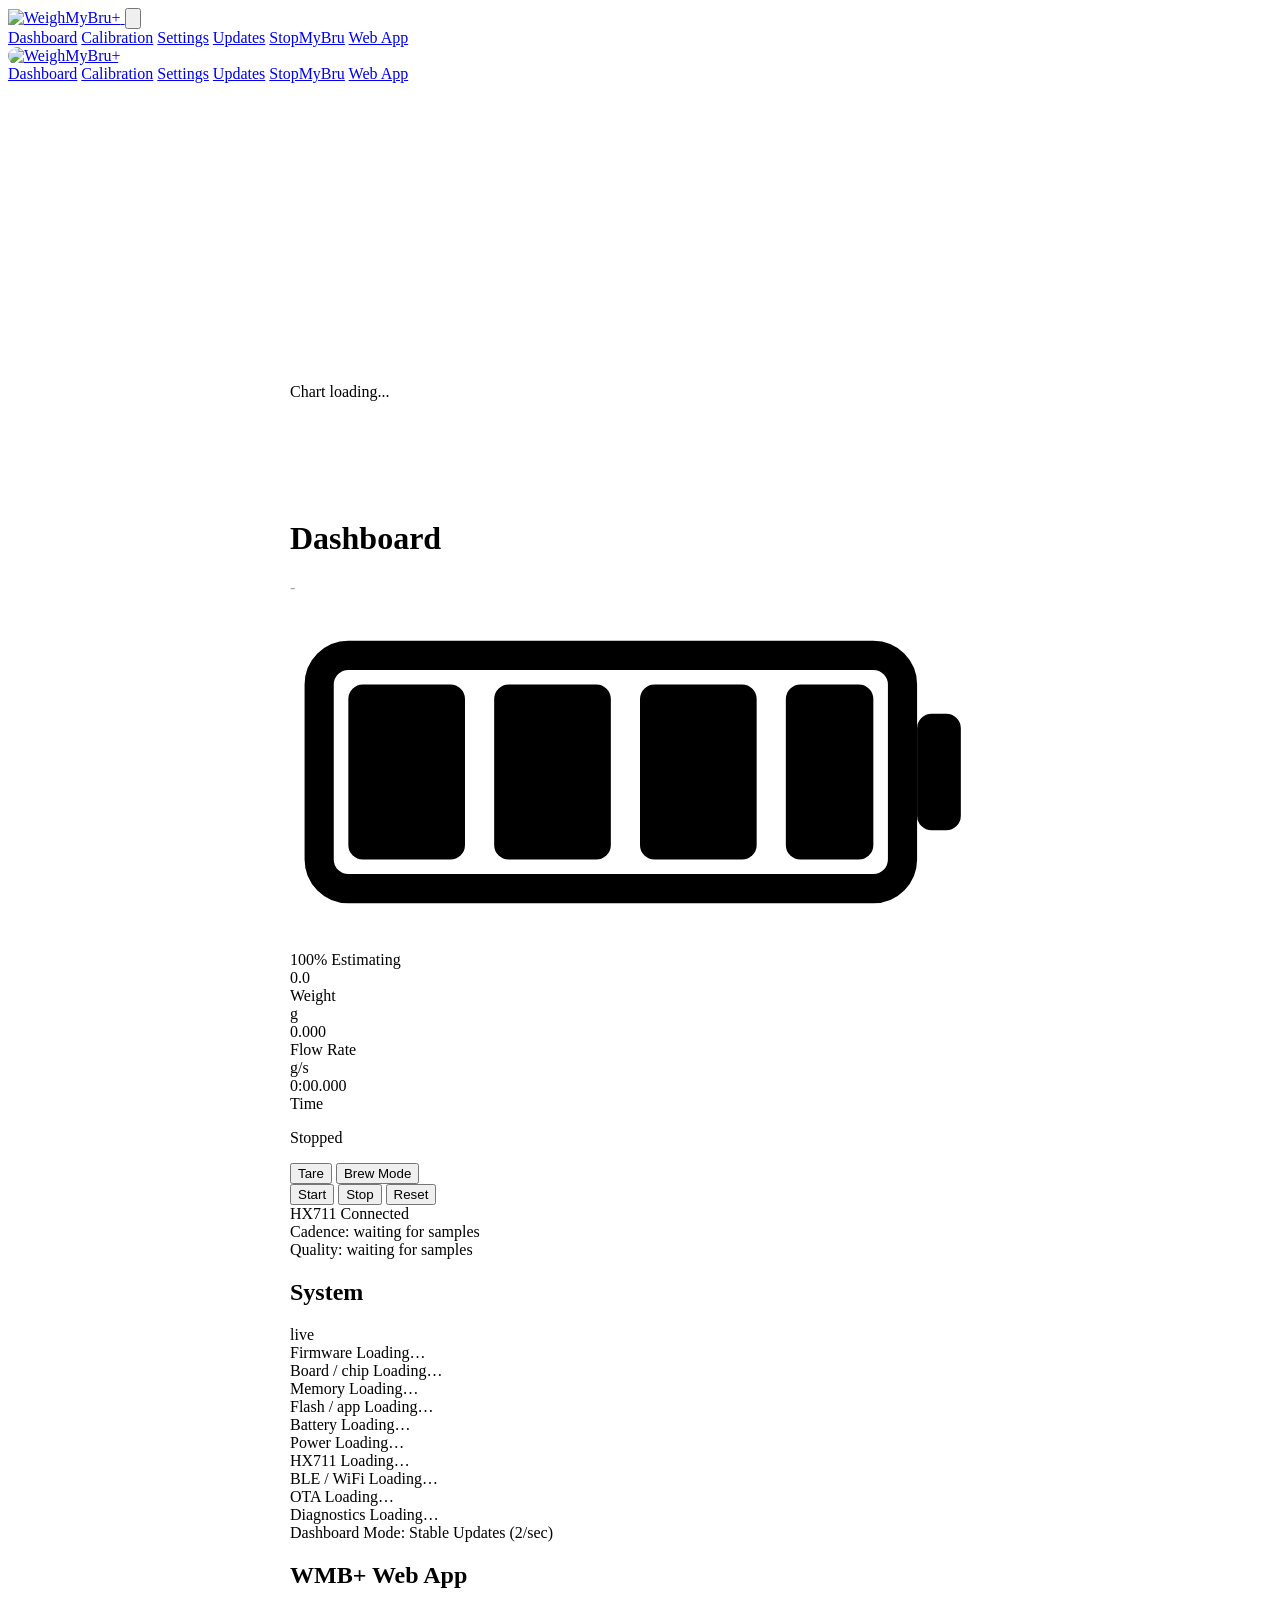
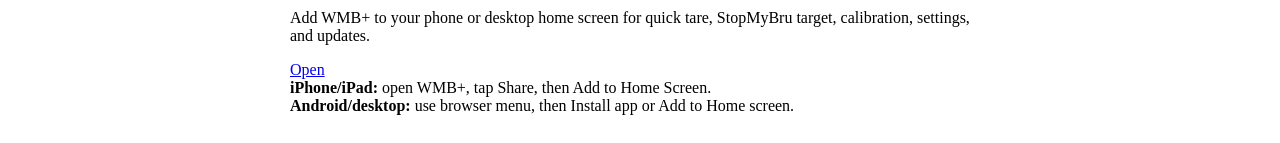
==== data/index.html @ 79705b5a "Add WMB+ web app install shell" ====
<!DOCTYPE html>
<html lang="en" class="dark">
<head>
  <meta charset="UTF-8">
  <meta name="viewport" content="width=device-width, initial-scale=1" />
  <title>WMB+</title>
  <meta name="theme-color" content="#47a864">
  <meta name="apple-mobile-web-app-capable" content="yes">
  <meta name="apple-mobile-web-app-status-bar-style" content="black-translucent">
  <meta name="apple-mobile-web-app-title" content="WMB+">
  <link rel="manifest" href="/manifest.webmanifest">
  <link rel="apple-touch-icon" href="/icons/wmb-plus-192.png">
  <link rel="icon" type="image/png" href="/favicon.png">
  <link rel="stylesheet" href="/output.css">
  <script src="/js/alpine.min.js" defer></script>
  <script src="/chart.min.js"></script>
  <link rel="stylesheet" href="/css/all.min.css">
  
  <!-- RESPONSIVE LAYOUT CSS -->
  <style>
    /* Desktop: Your exact pixel control (768px and up) */
    @media (min-width: 768px) {
      .graph-container-responsive {
        width: 700px !important;
        height: 300px !important;
        margin: 20px auto 0 auto !important;
      }
      .dashboard-container-responsive {
        width: 700px !important;
        margin: 0 auto !important;
      }
      .graph-canvas-responsive {
        width: 660px !important;
        height: 260px !important;
      }
    }
    
    /* Tablet: Compact but readable (481px - 767px) */
    @media (max-width: 767px) and (min-width: 481px) {
      .graph-container-responsive {
        width: 350px !important;
        height: 220px !important;
        margin: 80px auto 0 auto !important; /* Extra top margin for mobile nav */
      }
      .dashboard-container-responsive {
        width: 90% !important;
        margin: 0 auto !important;
      }
      .graph-canvas-responsive {
        width: 310px !important;
        height: 180px !important;
      }
    }
    
    /* Mobile: Optimized for small screens (480px and below) */
    @media (max-width: 480px) {
      .graph-container-responsive {
        width: 95% !important;
        height: 250px !important; /* Taller for portrait */
        margin: 80px auto 0 auto !important; /* Extra top margin for mobile nav */
        padding: 15px !important;
      }
      .dashboard-container-responsive {
        width: 95% !important;
        margin: 0 auto !important;
        padding: 15px !important;
      }
      /* Mobile Portrait - Canvas uses percentage of container */
      .graph-canvas-responsive {
        width: calc(100% - 20px) !important;
        max-width: 280px !important;
        height: 210px !important; /* Taller canvas for portrait */
      }
    }
    
    /* Mobile Landscape: Wider canvas for landscape */
    @media (max-width: 480px) and (orientation: landscape),
           (max-height: 480px) and (orientation: landscape) {
      .graph-container-responsive {
        width: 90% !important;
        height: 200px !important; /* Even taller for better landscape viewing */
        margin: 70px auto 0 auto !important; /* Top margin for mobile nav in landscape */
      }
      .graph-canvas-responsive {
        width: calc(100% - 20px) !important;
        max-width: 420px !important;
        height: 160px !important; /* Taller canvas for landscape */
      }
      .dashboard-container-responsive {
        padding: 10px !important; /* Reduced padding to save space */
      }
    }
  </style>
</head>
<body class="bg-black-background text-white font-sans min-h-screen">

  <!-- Mobile Navigation (Hidden by default, shown on mobile) -->
  <div @click.away="open = false" class="md:hidden fixed top-0 left-0 right-0 z-50 bg-black-discord" x-data="{ open: false }">
    <div class="flex justify-between items-center px-4 py-3">
      <a href="/" aria-label="WMB+ Dashboard">
        <img src="/wmb-plus-logo.jpg" alt="WeighMyBru+" style="height: 44px; width: auto; max-width: 170px; object-fit: contain;">
      </a>
      <button class="focus:outline-none" @click="open = !open">
        <svg fill="currentColor" viewBox="0 0 20 20" class="w-6 h-6">
          <path x-show="!open" fill-rule="evenodd" d="M3 5a1 1 0 011-1h12a1 1 0 110 2H4a1 1 0 01-1-1zM3 10a1 1 0 011-1h12a1 1 0 110 2H4a1 1 0 01-1-1zM9 15a1 1 0 011-1h6a1 1 0 110 2h-6a1 1 0 01-1-1z" clip-rule="evenodd"></path>
          <path x-show="open" fill-rule="evenodd" d="M4.293 4.293a1 1 0 011.414 0L10 8.586l4.293-4.293a1 1 0 111.414 1.414L11.414 10l4.293 4.293a1 1 0 01-1.414 1.414L10 11.414l-4.293 4.293a1 1 0 01-1.414-1.414L8.586 10 4.293 5.707a1 1 0 010-1.414z" clip-rule="evenodd"></path>
        </svg>
      </button>
    </div>
    <nav :class="{'block': open, 'hidden': !open}" class="px-4 pb-4 bg-black-discord">
      <a class="block px-4 py-2 mt-2 text-sm font-semibold text-stone-50 bg-black-select rounded-lg" href="/"><i class="fa fa-tachometer mr-2" style="color: rgb(71, 168, 100);"></i>Dashboard</a>
      <a class="block px-4 py-2 mt-2 text-sm font-semibold text-gray-400 bg-transparent rounded-lg hover:text-stone-50 hover:bg-black-hover" href="/calibration.html"><i class="fa fa-balance-scale mr-2" style="color: rgb(71, 168, 100);"></i>Calibration</a>
      <a class="block px-4 py-2 mt-2 text-sm font-semibold text-gray-400 bg-transparent rounded-lg hover:text-stone-50 hover:bg-black-hover" href="/settings.html"><i class="fa fa-cogs mr-2" style="color: rgb(71, 168, 100);"></i>Settings</a>
      <a class="block px-4 py-2 mt-2 text-sm font-semibold text-gray-400 bg-transparent rounded-lg hover:text-stone-50 hover:bg-black-hover" href="/updates.html"><i class="fa fa-upload mr-2" style="color: rgb(71, 168, 100);"></i>Updates</a>
      <a class="block px-4 py-2 mt-2 text-sm font-semibold text-gray-400 bg-transparent rounded-lg hover:text-stone-50 hover:bg-black-hover" href="/smb.html"><i class="fa fa-coffee mr-2" style="color: rgb(71, 168, 100);"></i>StopMyBru</a>
      <a class="block px-4 py-2 mt-2 text-sm font-semibold text-gray-400 bg-transparent rounded-lg hover:text-stone-50 hover:bg-black-hover" href="/app.html"><i class="fa fa-mobile-alt mr-2" style="color: rgb(71, 168, 100);"></i>Web App</a>
    </nav>
  </div>

  <!-- Desktop Navigation (Fixed sidebar) -->
  <div class="hidden md:flex md:flex-col md:w-64 md:fixed md:left-0 md:top-0 md:h-full bg-black-discord">
    <div class="px-8 py-4">
      <a href="/" aria-label="WMB+ Dashboard">
        <img src="/wmb-plus-logo.jpg" alt="WeighMyBru+" style="width: 170px; height: auto; border-radius: 12px;">
      </a>
    </div>
    <nav class="flex-grow px-4 pb-4">
      <a class="block px-4 py-2 mt-2 text-sm font-semibold text-stone-50 bg-black-select rounded-lg" href="/"><i class="fa fa-tachometer mr-2" style="color: rgb(71, 168, 100);"></i>Dashboard</a>
      <a class="block px-4 py-2 mt-2 text-sm font-semibold text-gray-400 bg-transparent rounded-lg hover:text-stone-50 hover:bg-black-hover" href="/calibration.html"><i class="fa fa-balance-scale mr-2" style="color: rgb(71, 168, 100);"></i>Calibration</a>
      <a class="block px-4 py-2 mt-2 text-sm font-semibold text-gray-400 bg-transparent rounded-lg hover:text-stone-50 hover:bg-black-hover" href="/settings.html"><i class="fa fa-cogs mr-2" style="color: rgb(71, 168, 100);"></i>Settings</a>
      <a class="block px-4 py-2 mt-2 text-sm font-semibold text-gray-400 bg-transparent rounded-lg hover:text-stone-50 hover:bg-black-hover" href="/updates.html"><i class="fa fa-upload mr-2" style="color: rgb(71, 168, 100);"></i>Updates</a>
      <a class="block px-4 py-2 mt-2 text-sm font-semibold text-gray-400 bg-transparent rounded-lg hover:text-stone-50 hover:bg-black-hover" href="/smb.html"><i class="fa fa-coffee mr-2" style="color: rgb(71, 168, 100);"></i>StopMyBru</a>
      <a class="block px-4 py-2 mt-2 text-sm font-semibold text-gray-400 bg-transparent rounded-lg hover:text-stone-50 hover:bg-black-hover" href="/app.html"><i class="fa fa-mobile-alt mr-2" style="color: rgb(71, 168, 100);"></i>Web App</a>
    </nav>
  </div>

  <!-- Content Layout - Graph Above Main Container -->
  <div class="flex flex-col space-y-4 pt-4">
    <!-- GRAPH CONTAINER - RESPONSIVE DESIGN -->
    <!-- Desktop: 400px×250px | Tablet: 350px×220px | Mobile: 95%×200px -->
    <div style="width: 400px; height: 250px; padding: 20px; margin: 20px auto 0 280px;" class="graph-container-responsive bg-black-select rounded-xl">
      <div style="width: 100%; height: 100%;" class="bg-gray-900 rounded-lg">
        <!-- GRAPH CANVAS - RESPONSIVE SIZING -->
        <!-- Desktop: 360×210px | Tablet: 310×180px | Mobile: 280×170px -->
        <canvas id="weightFlowChart" width="360" height="210" class="graph-canvas-responsive" style="display: block !important; margin: auto; border: none !important; outline: none !important;"></canvas>
        <div id="chartError" class="hidden text-center text-gray-400 text-sm pt-32">
          Chart loading...
        </div>
      </div>
    </div>
<br>
<br>
    <!-- DASHBOARD CONTAINER - RESPONSIVE DESIGN -->
    <!-- Desktop: 700px | Tablet: 90% | Mobile: 95% -->
    <div style="width: 700px; padding: 20px; margin: 0 auto 0 280px;" class="dashboard-container-responsive bg-black-select rounded-xl space-y-4">
    <!-- Header with Title and Icons -->
    <div class="flex justify-between items-center">
      <h1 class="text-xl font-semibold">Dashboard</h1>
      <div class="flex items-center" style="gap: 12px;">
        <!-- WiFi signal strength indicator -->
        <div id="wifiStatus" class="flex items-center" title="WiFi Signal Strength">
          <i id="wifiIcon" class="fa fa-wifi" style="font-size: 14px; color: #9ca3af;"></i>
          <span id="wifiSignalText" class="text-xs ml-1" style="color: #9ca3af;">-</span>
        </div>
        <!-- Bluetooth signal strength indicator -->
        <div id="bluetoothSignalStatus" class="flex items-center" title="Bluetooth Connection Status">
          <i id="bluetoothIcon" class="fa fa-bluetooth" style="font-size: 14px; color: #9ca3af;"></i>
        </div>
        <!-- Phone-style battery indicator -->
        <div id="batteryStatus" class="flex items-center space-x-1" title="Battery">
          <!-- Battery icon with Font Awesome as backup -->
          <i class="fa fa-battery-three-quarters" id="batteryIconFA" style="font-size: 14px; color: #22c55e; display: none;"></i>
          <!-- Custom SVG battery icon (primary) -->
          <svg class="w-6 h-3" viewBox="0 0 24 12" fill="none">
            <!-- Battery body -->
            <rect x="1" y="2" width="20" height="8" rx="1" stroke="currentColor" stroke-width="1" fill="none"/>
            <!-- Battery tip -->
            <rect x="21.5" y="4" width="1.5" height="4" rx="0.5" fill="currentColor"/>
            <!-- Battery segments (filled based on battery level) -->
            <rect id="batterySegment1" x="2" y="3" width="4" height="6" rx="0.5" fill="currentColor"/>
            <rect id="batterySegment2" x="7" y="3" width="4" height="6" rx="0.5" fill="currentColor"/>
            <rect id="batterySegment3" x="12" y="3" width="4" height="6" rx="0.5" fill="currentColor"/>
            <rect id="batterySegment4" x="17" y="3" width="3" height="6" rx="0.5" fill="currentColor"/>
          </svg>
          <span id="batteryPercentage" class="text-sm font-medium">100%</span>
          <span id="batteryRuntime" class="text-xs text-gray-400">Estimating</span>
        </div>
      </div>
    </div>

    <!-- Compact Metrics Grid -->
    <div class="grid grid-cols-3 text-center text-base font-medium">
      <div>
        <div id="weight" class="text-2xl font-bold">0.0</div>
        <div class="text-xs text-gray-300">Weight<br/><span class="text-xs">g</span></div>
      </div>
      <div>
        <div id="flowrate" class="text-2xl font-bold">0.000</div>
        <div class="text-xs text-gray-300">Flow Rate<br/><span class="text-xs">g/s</span></div>
      </div>
      <div>
        <div id="timer" class="text-2xl font-bold">0:00.000</div>
        <div class="text-xs text-gray-300">Time</div>
      </div>
    </div>

    <!-- Timer Status -->
    <div class="text-center">
      <p class="text-sm text-gray-400" id="timerStatus">Stopped</p>
      <p class="text-sm text-blue-400" id="avgFlowRate" style="display: none;"></p>
    </div>

    <!-- Action Buttons -->
    <div class="grid grid-cols-2 gap-2 mt-2">
      <button onclick="tareScale()" class="bg-gray-700 hover:bg-gray-600 py-2 rounded-lg text-sm font-semibold">
        Tare
      </button>
      <button id="brewModeBtn" onclick="toggleBrewMode()" class="bg-blue-600 hover:bg-blue-700 py-2 rounded-lg text-sm font-semibold">
        <i class="fa fa-coffee mr-1"></i>Brew Mode
      </button>
    </div>
    
    <!-- Timer Control Buttons -->
    <div class="grid grid-cols-3 gap-2 mt-2">
      <button onclick="startTimer()" class="bg-green-600 hover:bg-green-700 text-white font-bold py-2 rounded-lg text-sm">
        <i class="fa fa-play mr-1"></i>Start
      </button>
      <button onclick="stopTimer()" class="bg-red-600 hover:bg-red-700 text-white font-bold py-2 rounded-lg text-sm">
        <i class="fa fa-stop mr-1"></i>Stop
      </button>
      <button onclick="resetTimer()" class="bg-yellow-600 hover:bg-yellow-700 text-white font-bold py-2 rounded-lg text-sm">
        <i class="fa fa-undo mr-1"></i>Reset
      </button>
    </div>
    
    <!-- Scale Status Container -->
    <div class="bg-black-select rounded-xl p-3 space-y-2 mt-2">
      <div class="flex justify-center space-x-2">
        <span id="scaleStatus" class="px-3 py-1 bg-green-600 text-white rounded-full text-xs font-medium">HX711 Connected</span>
      </div>
      <div class="text-center text-xs text-gray-400" id="scaleCadenceStatus">
        Cadence: waiting for samples
      </div>
      <div class="text-center text-xs text-gray-400" id="scaleQualityStatus">
        Quality: waiting for samples
      </div>
    </div>

    <!-- System / Builder Details -->
    <div class="bg-black-background rounded-xl p-3 mt-2">
      <div class="flex items-center justify-between mb-2">
        <h2 class="text-sm font-semibold text-gray-200">
          <i class="fa fa-microchip mr-1" style="color: rgb(71, 168, 100);"></i>System
        </h2>
        <span id="systemBadge" class="text-xs text-gray-400">live</span>
      </div>
      <div class="grid grid-cols-1 sm:grid-cols-2 gap-x-4 gap-y-1 text-xs">
        <div class="flex justify-between border-b border-gray-800 py-1">
          <span class="text-gray-400">Firmware</span>
          <span id="systemFirmware" class="text-gray-200 text-right ml-2">Loading…</span>
        </div>
        <div class="flex justify-between border-b border-gray-800 py-1">
          <span class="text-gray-400">Board / chip</span>
          <span id="systemBoardChip" class="text-gray-200 text-right ml-2">Loading…</span>
        </div>
        <div class="flex justify-between border-b border-gray-800 py-1">
          <span class="text-gray-400">Memory</span>
          <span id="systemMemory" class="text-gray-200 text-right ml-2">Loading…</span>
        </div>
        <div class="flex justify-between border-b border-gray-800 py-1">
          <span class="text-gray-400">Flash / app</span>
          <span id="systemStorage" class="text-gray-200 text-right ml-2">Loading…</span>
        </div>
        <div class="flex justify-between border-b border-gray-800 py-1">
          <span class="text-gray-400">Battery</span>
          <span id="systemBattery" class="text-gray-200 text-right ml-2">Loading…</span>
        </div>
        <div class="flex justify-between border-b border-gray-800 py-1">
          <span class="text-gray-400">Power</span>
          <span id="systemPower" class="text-gray-200 text-right ml-2">Loading…</span>
        </div>
        <div class="flex justify-between border-b border-gray-800 py-1">
          <span class="text-gray-400">HX711</span>
          <span id="systemHx711" class="text-gray-200 text-right ml-2">Loading…</span>
        </div>
        <div class="flex justify-between border-b border-gray-800 py-1">
          <span class="text-gray-400">BLE / WiFi</span>
          <span id="systemBleWifi" class="text-gray-200 text-right ml-2">Loading…</span>
        </div>
        <div class="flex justify-between border-b border-gray-800 py-1">
          <span class="text-gray-400">OTA</span>
          <span id="systemOta" class="text-gray-200 text-right ml-2">Loading…</span>
        </div>
        <div class="flex justify-between border-b border-gray-800 py-1">
          <span class="text-gray-400">Diagnostics</span>
          <span id="systemDiagnostics" class="text-gray-200 text-right ml-2">Loading…</span>
        </div>
      </div>
    </div>
    
    <!-- Status -->
    <div class="text-center">
      <div id="updateStatus" class="text-xs text-gray-400"></div>
    </div>

    <!-- Installable Web App -->
    <div class="bg-black-background rounded-xl p-4 mt-2">
      <div class="flex items-start justify-between gap-3">
        <div>
          <h2 class="text-sm font-semibold text-gray-200">
            <i class="fa fa-mobile-alt mr-1" style="color: rgb(71, 168, 100);"></i>WMB+ Web App
          </h2>
          <p class="text-xs text-gray-400 mt-1">
            Add WMB+ to your phone or desktop home screen for quick tare, StopMyBru target, calibration, settings, and updates.
          </p>
        </div>
        <a href="/app.html" class="bg-button-green hover:bg-green-700 text-white px-3 py-2 rounded text-xs font-semibold whitespace-nowrap">
          Open
        </a>
      </div>
      <div class="mt-3 grid grid-cols-1 sm:grid-cols-2 gap-2 text-xs text-gray-300">
        <div class="bg-black-select rounded p-2">
          <strong class="text-white">iPhone/iPad:</strong> open WMB+, tap Share, then Add to Home Screen.
        </div>
        <div class="bg-black-select rounded p-2">
          <strong class="text-white">Android/desktop:</strong> use browser menu, then Install app or Add to Home screen.
        </div>
      </div>
    </div>
  </div>
  </div>

<script>
  let decimalPlaces = 1;
  let deviceInfo = {};
  let otaInfo = {};

  function formatBytes(bytes) {
    const value = Number(bytes);
    if (!Number.isFinite(value) || value < 0) return 'unknown';
    if (value >= 1048576) return `${(value / 1048576).toFixed(1)} MB`;
    if (value >= 1024) return `${Math.round(value / 1024)} KB`;
    return `${value} B`;
  }

  function formatPercent(value) {
    const number = Number(value);
    return Number.isFinite(number) ? `${number}%` : 'unknown';
  }

  function formatVoltage(value) {
    const number = Number(value);
    return Number.isFinite(number) ? `${number.toFixed(3)} V` : 'unknown';
  }

  function boolish(value) {
    return value === true || value === 'true' || value === 1 || value === '1';
  }

  function setText(id, text) {
    const element = document.getElementById(id);
    if (element) element.textContent = text;
  }

  function updateSystemPanel(data) {
    const firmware = data.device_version || deviceInfo.version || 'unknown';
    const build = data.device_full_version || deviceInfo.full_version || firmware;
    setText('systemFirmware', build);

    const board = data.device_board || deviceInfo.board || 'unknown board';
    const chip = deviceInfo.chip_model || 'ESP32-S3';
    const cpu = deviceInfo.cpu_frequency || deviceInfo.cpu_frequency_mhz;
    const chipBits = [`${board}`, `${chip}`];
    if (cpu) chipBits.push(`${cpu} MHz`);
    setText('systemBoardChip', chipBits.join(' · '));

    const freeHeap = deviceInfo.free_heap;
    const heapSize = deviceInfo.heap_size;
    const freePsram = deviceInfo.free_psram;
    const psramSize = deviceInfo.psram_size;
    const memoryParts = [];
    if (heapSize !== undefined) {
      memoryParts.push(`heap ${formatBytes(freeHeap)} free / ${formatBytes(heapSize)}`);
    } else if (freeHeap !== undefined) {
      memoryParts.push(`heap ${formatBytes(freeHeap)} free`);
    }
    if (psramSize !== undefined && Number(psramSize) > 0) {
      memoryParts.push(`PSRAM ${formatBytes(freePsram)} free / ${formatBytes(psramSize)}`);
    } else if (freePsram !== undefined && Number(freePsram) > 0) {
      memoryParts.push(`PSRAM ${formatBytes(freePsram)} free`);
    } else {
      memoryParts.push('PSRAM none');
    }
    setText('systemMemory', memoryParts.join(' · '));

    const storageParts = [];
    if (deviceInfo.flash_size !== undefined) storageParts.push(`flash ${formatBytes(deviceInfo.flash_size)}`);
    if (deviceInfo.firmware_size !== undefined) storageParts.push(`app ${formatBytes(deviceInfo.firmware_size)}`);
    if (otaInfo.filesystemSize !== undefined) storageParts.push(`fs ${formatBytes(otaInfo.filesystemSize)}`);
    setText('systemStorage', storageParts.length ? storageParts.join(' · ') : 'unknown');

    const batteryParts = [
      data.battery_backend || 'battery',
      formatVoltage(data.battery_voltage),
      formatPercent(data.battery_percentage)
    ];
    if (data.battery_capacity_mah !== undefined) batteryParts.push(`${data.battery_capacity_mah} mAh`);
    if (data.battery_learning_confidence) batteryParts.push(`learning ${data.battery_learning_confidence}`);
    setText('systemBattery', batteryParts.join(' · '));

    const chargingState = data.battery_charging_state || 'unknown';
    const powerParts = [];
    if (boolish(data.usb_only_power)) {
      powerParts.push('USB only');
    } else if (boolish(data.usb_power_present)) {
      powerParts.push('USB present');
    } else {
      powerParts.push('battery');
    }
    if (boolish(data.battery_charging)) powerParts.push('charging');
    if (chargingState && chargingState !== 'unknown') powerParts.push(chargingState);
    if (data.battery_runtime_display) powerParts.push(`runtime ${data.battery_runtime_display}`);
    setText('systemPower', powerParts.join(' · '));

    const hxRate = Number(data.scale_detected_rate_hz);
    const hxParts = [
      data.scale_detected_rate_mode || 'UNKNOWN',
      Number.isFinite(hxRate) ? `${hxRate.toFixed(1)} Hz` : 'waiting'
    ];
    if (data.scale_sample_sequence !== undefined) hxParts.push(`seq ${data.scale_sample_sequence}`);
    setText('systemHx711', hxParts.join(' · '));

    const bleWifiParts = [
      boolish(data.bluetooth_connected) ? 'BLE connected' : 'BLE advertising',
      data.wifi_signal_strength !== undefined ? `WiFi ${data.wifi_signal_strength} dBm` : 'WiFi off/AP'
    ];
    setText('systemBleWifi', bleWifiParts.join(' · '));

    const otaParts = [];
    if (otaInfo.runningPartition) otaParts.push(`running ${otaInfo.runningPartition}`);
    if (otaInfo.nextPartition) otaParts.push(`next ${otaInfo.nextPartition}`);
    if (otaInfo.firmwareOtaSupported !== undefined) otaParts.push(boolish(otaInfo.firmwareOtaSupported) ? 'firmware OTA ready' : 'firmware OTA unavailable');
    if (otaInfo.filesystemOtaSupported !== undefined) otaParts.push(boolish(otaInfo.filesystemOtaSupported) ? 'fs OTA ready' : 'fs OTA unavailable');
    setText('systemOta', otaParts.length ? otaParts.join(' · ') : 'unknown');

    const diagParts = [];
    if (data.diagnostic_event_count !== undefined && data.diagnostic_event_capacity !== undefined) {
      diagParts.push(`${data.diagnostic_event_count}/${data.diagnostic_event_capacity} events`);
    }
    if (data.diagnostic_event_log_psram !== undefined) {
      diagParts.push(boolish(data.diagnostic_event_log_psram) ? 'PSRAM log' : 'RAM log');
    }
    if (data.board_rgb_status_led_available !== undefined) {
      diagParts.push(boolish(data.board_rgb_status_led_available) ? 'RGB available' : 'RGB none');
    }
    if (data.board_antenna_switch_available !== undefined) {
      diagParts.push(boolish(data.board_antenna_switch_available) ? 'antenna switch' : 'fixed antenna');
    }
    setText('systemDiagnostics', diagParts.length ? diagParts.join(' · ') : 'no diagnostic data yet');
  }

  async function refreshStaticSystemInfo() {
    try {
      const response = await fetch('/api/device/info');
      if (response.ok) {
        deviceInfo = await response.json();
      }
    } catch (error) {
      console.error('Device info fetch error:', error);
    }

    try {
      const response = await fetch('/api/ota/status');
      if (response.ok) {
        otaInfo = await response.json();
      }
    } catch (error) {
      console.error('OTA info fetch error:', error);
    }
  }
  
  // Chart.js configuration and data
  let weightFlowChart;
  let chartData = {
    weight: [],
    flowrate: [],
    time: []
  };
  let maxDataPoints = 1200; // Keep last 1200 data points (2 minutes at 10Hz)
  
  // Graph recording control - follows timer state
  let isGraphRecording = false;
  
  // Initialize Chart.js when page loads
  function initializeChart() {
    console.log('Initializing chart...');
    
    // Check if Chart.js is loaded
    if (typeof Chart === 'undefined') {
      console.error('Chart.js not loaded!');
      return;
    }
    
    const canvas = document.getElementById('weightFlowChart');
    if (!canvas) {
      console.error('Chart canvas not found!');
      return;
    }
    
    console.log('Canvas found, creating chart...');
    const ctx = canvas.getContext('2d');
    
    try {
      weightFlowChart = new Chart(ctx, {
      type: 'line',
      data: {
        labels: [], // Time labels
        datasets: [{
          label: 'Weight (g)',
          data: [],
          borderColor: '#22c55e', // Green for weight
          backgroundColor: 'rgba(34, 197, 94, 0.1)',
          borderWidth: 2,
          fill: false,
          yAxisID: 'y',
          pointRadius: 0, // No points for smoother look
          tension: 0.1 // Slight curve for smooth line
        }, {
          label: 'Flow Rate (g/s)',
          data: [],
          borderColor: '#3b82f6', // Blue for flow rate
          backgroundColor: 'rgba(59, 130, 246, 0.1)',
          borderWidth: 2,
          fill: false,
          yAxisID: 'y1',
          pointRadius: 0, // No points for smoother look
          tension: 0.1 // Slight curve for smooth line
        }]
      },
      options: {
        responsive: false,
        maintainAspectRatio: false,
        layout: {
          padding: 5
        },
        interaction: {
          intersect: false,
          mode: 'index'
        },
        plugins: {
          legend: {
            display: true,
            position: 'top',
            labels: {
              color: '#d1d5db', // Light gray text
              font: {
                size: 14,
                weight: 'bold'
              },
              usePointStyle: true,
              pointStyle: 'line',
              padding: 20
            }
          },
          tooltip: {
            backgroundColor: 'rgba(0, 0, 0, 0.8)',
            titleColor: '#ffffff',
            bodyColor: '#ffffff',
            borderColor: '#374151',
            borderWidth: 1
          }
        },
        scales: {
          x: {
            display: true,
            title: {
              display: false
            },
            grid: {
              color: '#374151'
            },
            ticks: {
              color: '#9ca3af',
              font: {
                size: 12
              },
              maxTicksLimit: 10
            }
          },
          y: {
            type: 'linear',
            display: true,
            position: 'left',
            title: {
              display: true,
              text: 'Weight (g)',
              color: '#22c55e',
              font: {
                size: 14,
                weight: 'bold'
              }
            },
            grid: {
              color: '#374151'
            },
            ticks: {
              color: '#22c55e',
              font: {
                size: 12,
                weight: 'bold'
              }
            }
          },
          y1: {
            type: 'linear',
            display: true,
            position: 'right',
            title: {
              display: true,
              text: 'Flow Rate (g/s)',
              color: '#3b82f6',  
              font: {
                size: 14,
                weight: 'bold'
              }
            },
            grid: {
              drawOnChartArea: false
            },
            ticks: {
              color: '#3b82f6',
              font: {
                size: 12,
                weight: 'bold'
              }
            }
          }
        },
        animation: {
          duration: 0 // Disable animations for real-time updates
        }
      }
    });
    
    // Responsive canvas sizing function - simplified to work with CSS
    function updateCanvasSize() {
      const canvas = document.getElementById('weightFlowChart');
      if (!canvas) return;
      
      const screenWidth = window.innerWidth;
      
      // Force chart to resize and let CSS handle the container sizing
      if (weightFlowChart) {
        weightFlowChart.resize();
        console.log('Chart resized for screen width:', screenWidth);
      }
    }
    
    // Force chart to use container size and setup responsive behavior
    if (weightFlowChart) {
      setTimeout(() => {
        updateCanvasSize();
        
        // Listen for multiple resize and orientation events
        window.addEventListener('resize', () => {
          console.log('Window resize detected');
          setTimeout(updateCanvasSize, 100); // Small delay for orientation changes
        });
        
        // Listen specifically for orientation changes
        window.addEventListener('orientationchange', () => {
          console.log('Orientation change detected');
          setTimeout(updateCanvasSize, 200); // Longer delay for orientation
        });
        
        // Screen orientation API if available
        if (screen.orientation) {
          screen.orientation.addEventListener('change', () => {
            console.log('Screen orientation API change detected');
            setTimeout(updateCanvasSize, 200);
          });
        }
        
      }, 100);
    }
    
    console.log('Chart created successfully!');
    } catch (error) {
      console.error('Error creating chart:', error);
    }
  }
  
  // Try to initialize chart when DOM is ready
  document.addEventListener('DOMContentLoaded', initializeChart);
  
  // Fallback: try again after a short delay if first attempt fails
  setTimeout(function() {
    if (!weightFlowChart) {
      console.log('Chart not initialized, trying again...');
      initializeChart();
    }
  }, 1000);
  
  // Show error if chart still not working after 3 seconds
  setTimeout(function() {
    if (!weightFlowChart) {
      console.error('Chart failed to initialize after multiple attempts');
      const errorDiv = document.getElementById('chartError');
      if (errorDiv) {
        errorDiv.textContent = 'Chart loading failed. Check console for errors.';
        errorDiv.classList.remove('hidden');
        document.getElementById('weightFlowChart').style.display = 'none';
      }
    }
  }, 3000);
  
  // Function to clear chart data
  function clearChartData() {
    try {
      // Clear all data arrays
      chartData.weight = [];
      chartData.flowrate = [];
      chartData.time = [];
      
      // Update chart to show empty state
      if (weightFlowChart) {
        weightFlowChart.data.labels = [];
        weightFlowChart.data.datasets[0].data = [];
        weightFlowChart.data.datasets[1].data = [];
        weightFlowChart.update('none');
        console.log('Chart data cleared');
      }
    } catch (error) {
      console.error('Error clearing chart data:', error);
    }
  }
  
  // Function to add data to chart
  function addChartData(weight, flowrate, timestamp) {
    // Only add data to chart if graph is recording (timer is running)
    if (!isGraphRecording) {
      return; // Exit early if not recording
    }
    
    try {
      const timeLabel = new Date(timestamp).toLocaleTimeString('en-US', { 
        hour12: false, 
        minute: '2-digit', 
        second: '2-digit' 
      });
      
      // Add new data
      chartData.weight.push(weight);
      chartData.flowrate.push(flowrate);
      chartData.time.push(timeLabel);
      
      // Remove old data if we have too many points
      if (chartData.weight.length > maxDataPoints) {
        chartData.weight.shift();
        chartData.flowrate.shift();
        chartData.time.shift();
      }
      
      // Update chart
      if (weightFlowChart) {
        weightFlowChart.data.labels = [...chartData.time];
        weightFlowChart.data.datasets[0].data = [...chartData.weight];
        weightFlowChart.data.datasets[1].data = [...chartData.flowrate];
        weightFlowChart.update('none'); // No animation for smooth real-time updates
      } else {
        console.log('Chart not initialized yet, data:', weight, flowrate);
      }
    } catch (error) {
      console.error('Error updating chart data:', error);
    }
  }

  function tareScale() {
    fetch('/api/tare', { method: 'POST' })
      .then(response => response.text())
      .then(data => {
        alert(data);
        // Hide average flow rate display since we've reset for fresh brew
        document.getElementById('avgFlowRate').style.display = 'none';
      })
      .catch(err => alert("Tare failed!"));
  }

  function startTimer() {
    fetch('/api/timer/start', { method: 'POST' })
      .then(response => response.text())
      .then(data => {
        console.log("Timer started:", data);
        // Start graph recording when timer starts
        isGraphRecording = true;
        console.log("Graph recording started");
      })
      .catch(err => console.error("Timer start failed:", err));
  }

  function stopTimer() {
    fetch('/api/timer/stop', { method: 'POST' })
      .then(response => response.text())
      .then(data => {
        console.log("Timer stopped:", data);
        // Stop graph recording when timer stops
        isGraphRecording = false;
        console.log("Graph recording stopped");
      })
      .catch(err => console.error("Timer stop failed:", err));
  }

  function resetTimer() {
    fetch('/api/timer/reset', { method: 'POST' })
      .then(response => response.text())
      .then(data => {
        console.log("Timer reset:", data);
        // Reset graph when timer resets
        isGraphRecording = false;
        clearChartData();
        console.log("Graph cleared and recording stopped");
      })
      .catch(err => console.error("Timer reset failed:", err));
  }

  let dashboardFetchInFlight = false;
  let dashboardLastSuccessMs = 0;

  function updateWeight() {
    if (dashboardFetchInFlight) {
      return;
    }
    dashboardFetchInFlight = true;
    // Use combined endpoint for better performance
    fetch('/api/dashboard')
      .then(response => response.json())
      .then(data => {
        dashboardLastSuccessMs = Date.now();
        let weight = parseFloat(data.weight);
        let flowrate = parseFloat(data.flowrate);
        
        if (isNaN(weight)) weight = 0;
        if (isNaN(flowrate)) flowrate = 0;
        
        document.getElementById('weight').innerText = weight.toFixed(decimalPlaces);
        document.getElementById('flowrate').innerText = flowrate.toFixed(1);
        
        // Add data to real-time chart
        addChartData(weight, flowrate, Date.now());
        
        // Update scale connection status
        const scaleStatus = document.getElementById('scaleStatus');
        if (data.scale_connected) {
          scaleStatus.innerText = 'HX711 Connected';
          scaleStatus.className = 'px-3 py-1 bg-green-600 text-white rounded-full text-xs font-medium';
        } else {
          scaleStatus.innerText = 'HX711 Disconnected';
          scaleStatus.className = 'px-3 py-1 bg-red-600 text-white rounded-full text-xs font-medium';
        }

        const scaleCadenceStatus = document.getElementById('scaleCadenceStatus');
        if (scaleCadenceStatus && data.scale_detected_rate_hz !== undefined) {
          const rateHz = Number(data.scale_detected_rate_hz) || 0;
          const mode = data.scale_detected_rate_mode || 'UNKNOWN';
          const avgMs = data.scale_avg_interval_us ? Number(data.scale_avg_interval_us) / 1000 : 0;
          const maxMs = data.scale_max_interval_us ? Number(data.scale_max_interval_us) / 1000 : 0;
          const longGaps = data.scale_long_gap_count || 0;
          scaleCadenceStatus.innerText =
            `Cadence: ${mode} · ${rateHz.toFixed(1)} Hz · avg ${avgMs.toFixed(1)} ms · max ${maxMs.toFixed(1)} ms · gaps ${longGaps}`;
        }

        const scaleQualityStatus = document.getElementById('scaleQualityStatus');
        if (scaleQualityStatus && data.scale_quality_score !== undefined) {
          const quality = Number(data.scale_quality_score) || 0;
          const lifetime = Number(data.scale_lifetime_quality_score) || 0;
          const bumps = data.scale_bump_count || 0;
          const recentBump = data.scale_recent_bump ? ' · recent bump' : '';
          scaleQualityStatus.innerText =
            `Quality: ${quality}/100 · lifetime ${lifetime}/100 · bumps ${bumps}${recentBump}`;
          scaleQualityStatus.className =
            quality >= 90 ? 'text-center text-xs text-green-400' :
            quality >= 75 ? 'text-center text-xs text-yellow-400' :
            'text-center text-xs text-red-400';
        }
        
        // Update battery status indicator
        if (data.battery_percentage !== undefined) {
          const batteryPercentage = document.getElementById('batteryPercentage');
          const batteryStatus = document.getElementById('batteryStatus');
          const segment1 = document.getElementById('batterySegment1');
          const segment2 = document.getElementById('batterySegment2');
          const segment3 = document.getElementById('batterySegment3');
          const segment4 = document.getElementById('batterySegment4');
          const batteryRuntime = document.getElementById('batteryRuntime');
          
          const usbOnlyPower = data.usb_only_power === true || data.usb_only_power === 'true';
          batteryPercentage.innerText = usbOnlyPower ? 'USB' : data.battery_percentage + '%';
          if (batteryRuntime) {
            const chargingState = data.battery_charging_state || 'unknown';
            let batteryDetail = data.battery_runtime_display || 'Estimating';
            let estimateLabel = `runtime ${batteryDetail}`;

            if (usbOnlyPower) {
              batteryDetail = 'USB only';
              estimateLabel = 'external power, no battery reading';
            } else if (chargingState === 'full') {
              batteryDetail = 'Full';
              estimateLabel = 'full';
            } else if (chargingState === 'charging_likely') {
              const to80 = Number(data.battery_minutes_to_80);
              const to100 = Number(data.battery_minutes_to_100);
              if (Number.isFinite(to80) && to80 > 0) {
                batteryDetail = `80% in ${data.battery_minutes_to_80_display || `${to80}m`}`;
              } else if (Number.isFinite(to100) && to100 > 0) {
                batteryDetail = `100% in ${data.battery_minutes_to_100_display || `${to100}m`}`;
              } else {
                batteryDetail = 'Charging';
              }
              estimateLabel = `charge ${batteryDetail}`;
            }

            batteryRuntime.innerText = batteryDetail;
            const confidence = data.battery_charge_confidence || data.battery_runtime_confidence || 'learning';
            const learningConfidence = data.battery_learning_confidence || 'none';
            batteryStatus.title = usbOnlyPower
              ? `Power: USB only · ${estimateLabel}`
              : `Battery: ${data.battery_percentage}% · ${chargingState} · ${estimateLabel} · Confidence: ${confidence} · Learning: ${learningConfidence}`;
          }
          
          // Calculate segments based on percentage (0-4 segments)
          let activeSegments = 0;
          if (usbOnlyPower) {
            activeSegments = 4;
          } else {
            if (data.battery_percentage >= 25) activeSegments = 1;
            if (data.battery_percentage >= 50) activeSegments = 2;
            if (data.battery_percentage >= 75) activeSegments = 3;
            if (data.battery_percentage >= 90) activeSegments = 4;
          }
          
          // Update segments visibility with smooth fade
          segment1.style.opacity = activeSegments >= 1 ? '1' : '0.3';
          segment2.style.opacity = activeSegments >= 2 ? '1' : '0.3';
          segment3.style.opacity = activeSegments >= 3 ? '1' : '0.3';
          segment4.style.opacity = activeSegments >= 4 ? '1' : '0.3';
          
          // Color code based on battery level
          let batteryColor = '#22c55e'; // green
          if (usbOnlyPower) {
            batteryColor = '#60a5fa'; // blue for external USB-only power
          } else if (data.battery_critical) {
            batteryColor = '#ef4444'; // red
          } else if (data.battery_low) {
            batteryColor = '#f59e0b'; // orange/yellow
          }
          
          // Apply color to battery elements
          batteryStatus.style.color = batteryColor;
          segment1.style.fill = activeSegments >= 1 ? batteryColor : 'rgba(107, 114, 128, 0.5)';
          segment2.style.fill = activeSegments >= 2 ? batteryColor : 'rgba(107, 114, 128, 0.5)';
          segment3.style.fill = activeSegments >= 3 ? batteryColor : 'rgba(107, 114, 128, 0.5)';
          segment4.style.fill = activeSegments >= 4 ? batteryColor : 'rgba(107, 114, 128, 0.5)';
        }
        
        // Update signal strength indicators
        updateSignalStrength(data);

        // Update builder/system details from the live dashboard payload
        updateSystemPanel(data);

        // Use the existing dashboard payload for brew auto-detection. Do not
        // poll /api/weight-fast separately; duplicate dashboard polling showed
        // up as measurable cadence stalls during 80 SPS ScaleBench recordings.
        smartUpdate(weight);
        
        // Update timer display
        if (data.timer_display) {
          document.getElementById('timer').innerText = data.timer_display;
          document.getElementById('timerStatus').innerText = data.timer_running ? 'Running' : 'Stopped';
          
          // Sync graph recording state with server timer state
          const previousRecordingState = isGraphRecording;
          isGraphRecording = data.timer_running;
          
          // If timer state changed, log it
          if (previousRecordingState !== isGraphRecording) {
            console.log(`Graph recording ${isGraphRecording ? 'started' : 'stopped'} (synced with server timer)`);
          }
          
          // Color code timer based on status
          const timerElement = document.getElementById('timer');
          timerElement.className = 'text-3xl font-bold ' + (data.timer_running ? 'text-green-400' : 'text-white');
          
          // Show timer average flow rate when timer is stopped and average is available
          const avgFlowRateElement = document.getElementById('avgFlowRate');
          if (!data.timer_running && data.timer_avg_flowrate !== null && data.timer_avg_flowrate > 0) {
            avgFlowRateElement.innerText = `Avg Flow Rate: ${data.timer_avg_flowrate.toFixed(2)} g/s`;
            avgFlowRateElement.style.display = 'block';
          } else if (data.timer_running) {
            // Hide average when timer is running
            avgFlowRateElement.style.display = 'none';
          }
        }
      })
      .catch(err => console.error("Dashboard fetch error:", err))
      .finally(() => {
        dashboardFetchInFlight = false;
      });
  }

  let updateInterval = 500; // Start with 500ms to keep the ESP web server responsive
  let lastWeight = 0;
  let isBrewingActive = false;
  let manualBrewMode = false;
  
  function toggleBrewMode() {
    manualBrewMode = !manualBrewMode;
    const btn = document.getElementById('brewModeBtn');
    const status = document.getElementById('updateStatus');
    
    if (manualBrewMode) {
      btn.textContent = 'Exit Brew Mode';
      btn.className = 'bg-red-600 hover:bg-red-700 py-2 rounded-lg text-sm font-semibold';
      status.textContent = 'Manual Brew Mode: Stable Updates (2/sec)';
      clearInterval(updateTimer);
      updateTimer = setInterval(updateWeight, 500); // 2x per second
    } else {
      btn.textContent = 'Brew Mode';
      btn.className = 'bg-blue-600 hover:bg-blue-700 py-2 rounded-lg text-sm font-semibold';
      status.textContent = 'Auto Mode: Smart Updates';
      clearInterval(updateTimer);
      updateTimer = setInterval(updateWeight, 500); // Back to normal
      isBrewingActive = false;
    }
  }
  
  function smartUpdate(currentWeight) {
    // Skip auto detection if manual mode is active
    if (manualBrewMode) return;
    if (!Number.isFinite(currentWeight)) return;

    let weightChange = Math.abs(currentWeight - lastWeight);

    // If weight is changing fast, we're likely brewing.
    if (weightChange > 0.5) {
      if (!isBrewingActive) {
        isBrewingActive = true;
        document.getElementById('updateStatus').textContent = 'Auto Brew Detected: Stable Updates (2/sec)';
        clearInterval(updateTimer);
        updateTimer = setInterval(updateWeight, 500); // 2x per second during brewing
      }
    } else {
      if (isBrewingActive) {
        isBrewingActive = false;
        document.getElementById('updateStatus').textContent = 'Auto Mode: Normal Updates (2/sec)';
        clearInterval(updateTimer);
        updateTimer = setInterval(updateWeight, 500); // 2x per second when idle
      }
    }

    lastWeight = currentWeight;
  }

  // Keep the dashboard responsive; BLE/USB carry high-rate data.
  let updateTimer = setInterval(updateWeight, 500); // 2/sec for dashboard responsiveness
  document.getElementById('updateStatus').textContent = 'Dashboard Mode: Stable Updates (2/sec)';
  
  refreshStaticSystemInfo().then(() => updateWeight());
  setInterval(refreshStaticSystemInfo, 60000);
  updateWeight();

  // Signal strength update function
  function updateSignalStrength(data) {
    // Update WiFi icon and signal display in header
    const wifiIcon = document.getElementById('wifiIcon');
    const wifiSignalText = document.getElementById('wifiSignalText');
    
    if (data.wifi_signal_strength !== undefined && data.wifi_signal_quality !== undefined) {
      const signalStrength = data.wifi_signal_strength;
      const signalQuality = data.wifi_signal_quality;
      
      // Color code WiFi icon based on signal strength
      let wifiColor = '#9ca3af'; // Default grey
      if (signalStrength >= -50) {
        wifiColor = '#22c55e'; // Green - Excellent/Very Good
      } else if (signalStrength >= -70) {
        wifiColor = '#f59e0b'; // Orange - Good/Fair
      } else if (signalStrength >= -80) {
        wifiColor = '#ef4444'; // Red - Weak
      }
      
      wifiIcon.style.color = wifiColor;
      wifiSignalText.style.color = wifiColor;
      wifiSignalText.textContent = signalStrength + 'dBm';
    } else {
      wifiIcon.style.color = '#9ca3af';
      wifiSignalText.style.color = '#9ca3af';
      wifiSignalText.textContent = 'Off';
    }
    
    // Update Bluetooth signal display in header
    const bluetoothIcon = document.getElementById('bluetoothIcon');
    
    if (data.bluetooth_connected) {
      // Connected - make it blue
      bluetoothIcon.style.color = '#3b82f6'; // Blue
    } else {
      // Disconnected - make it grey
      bluetoothIcon.style.color = '#9ca3af'; // Grey
    }
  }

  // Load decimal setting once (no need to poll this frequently)
  fetch('/api/decimal-setting')
    .then(response => response.json())
    .then(data => {
      if (typeof data.decimals !== 'undefined') {
        decimalPlaces = parseInt(data.decimals);
      } else {
        decimalPlaces = 1;
      }
    })
    .catch(err => {
      console.error("Decimal setting fetch error:", err);
      decimalPlaces = 1; // fallback
    });
</script>

</body>
</html>
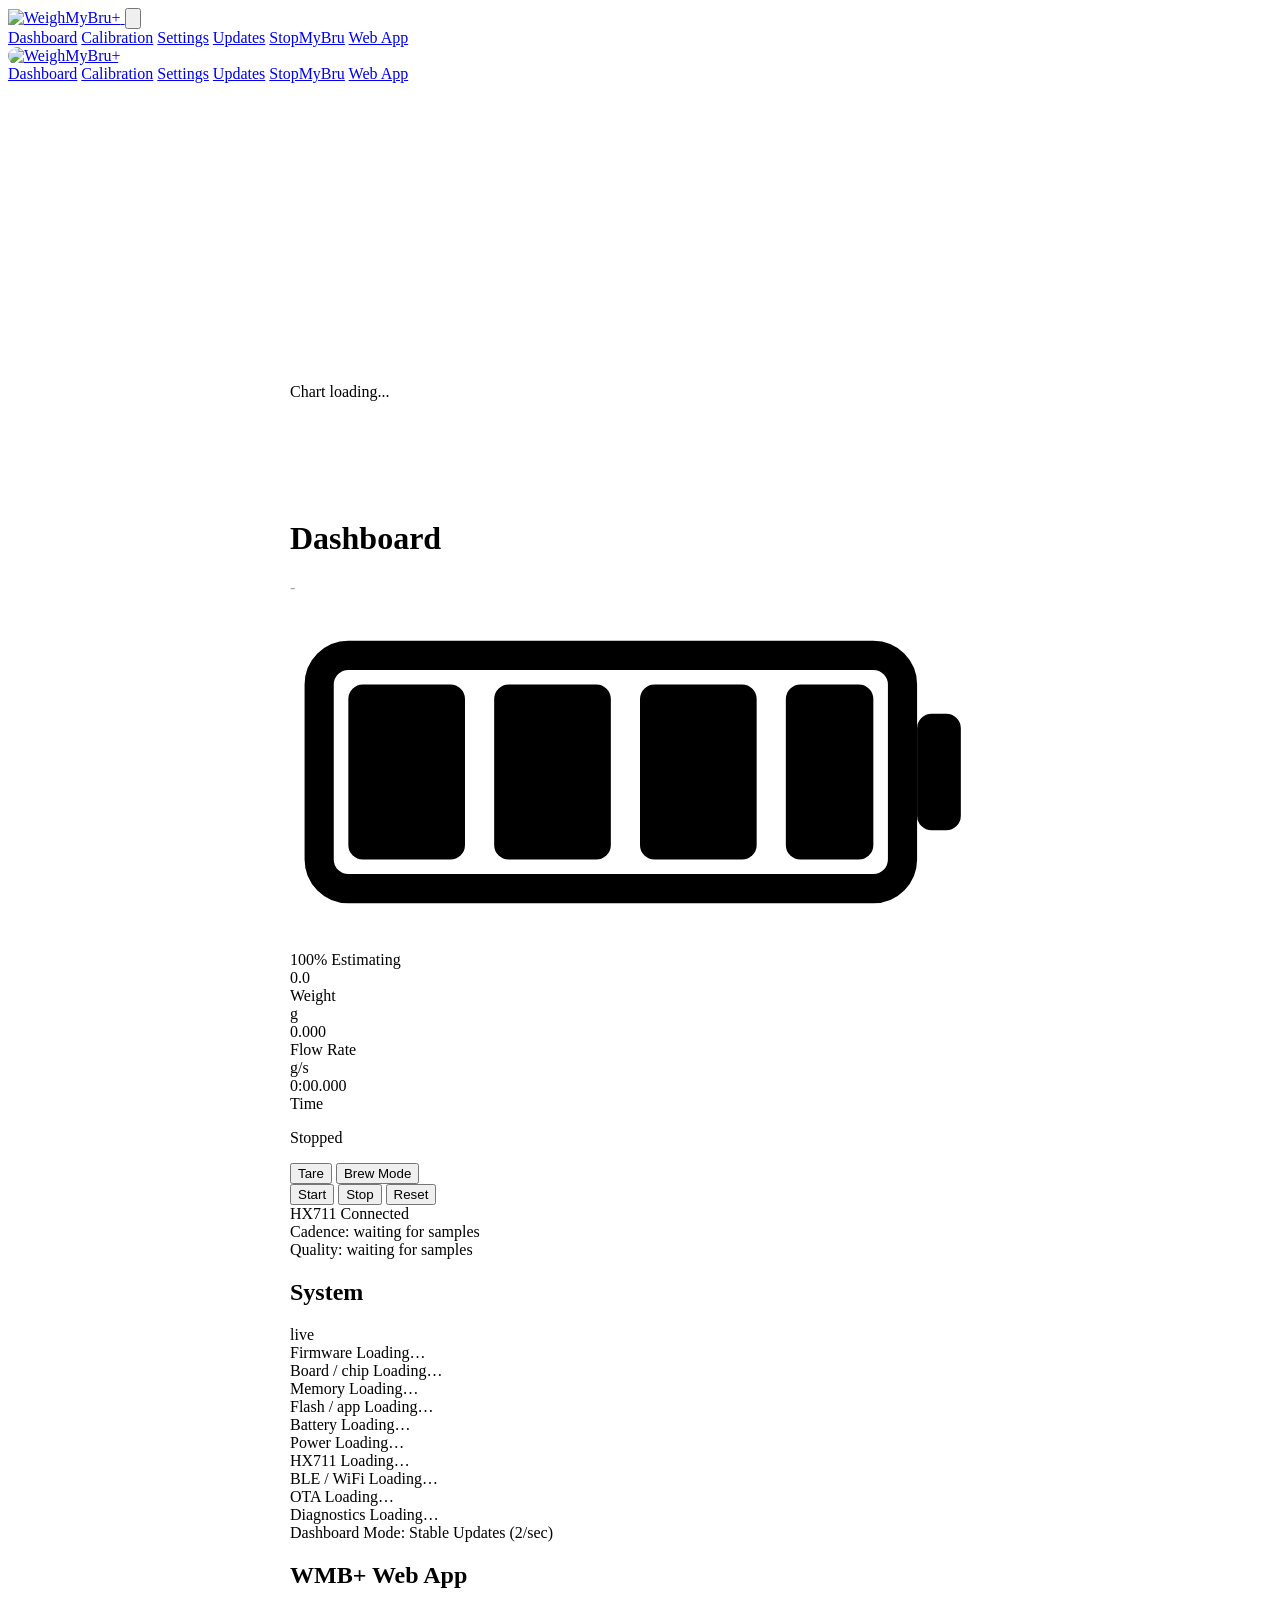
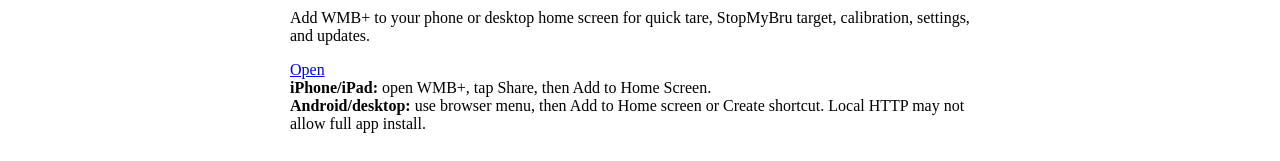
==== commit dec30662: "Clarify local web app shortcut install" ====
--- a/data/index.html
+++ b/data/index.html
@@ -323,7 +323,7 @@
           <strong class="text-white">iPhone/iPad:</strong> open WMB+, tap Share, then Add to Home Screen.
         </div>
         <div class="bg-black-select rounded p-2">
-          <strong class="text-white">Android/desktop:</strong> use browser menu, then Install app or Add to Home screen.
+          <strong class="text-white">Android/desktop:</strong> use browser menu, then Add to Home screen or Create shortcut. Local HTTP may not allow full app install.
         </div>
       </div>
     </div>
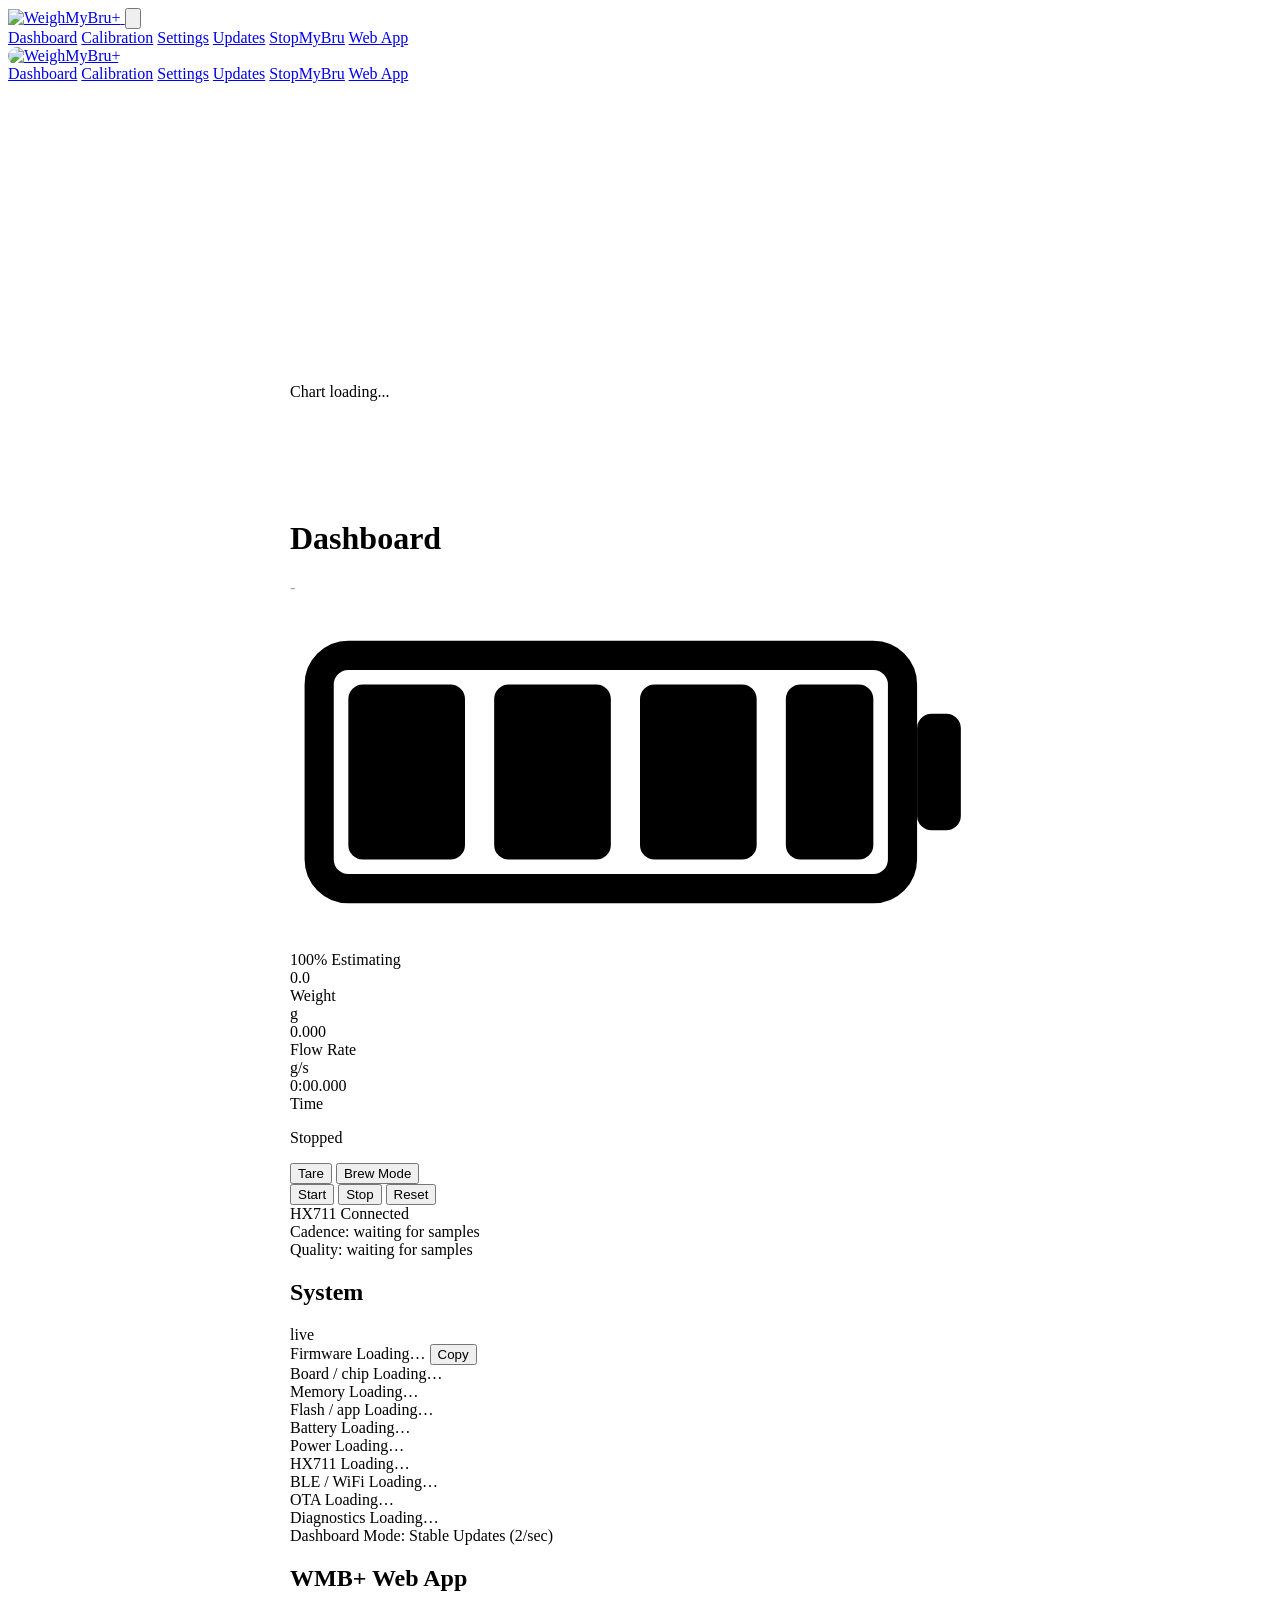
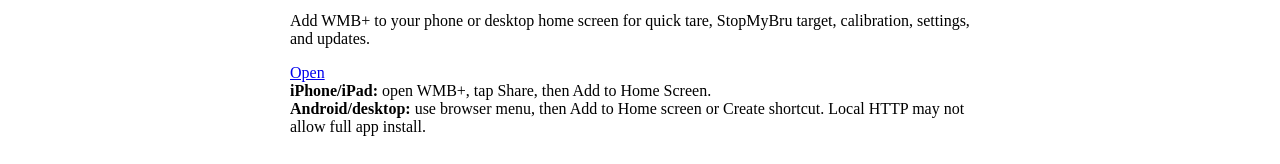
==== commit 229e9dcb: "Add dashboard firmware copy control" ====
--- a/data/index.html
+++ b/data/index.html
@@ -255,9 +255,17 @@
         <span id="systemBadge" class="text-xs text-gray-400">live</span>
       </div>
       <div class="grid grid-cols-1 sm:grid-cols-2 gap-x-4 gap-y-1 text-xs">
-        <div class="flex justify-between border-b border-gray-800 py-1">
+        <div class="flex justify-between border-b border-gray-800 py-1 gap-2">
           <span class="text-gray-400">Firmware</span>
-          <span id="systemFirmware" class="text-gray-200 text-right ml-2">Loading…</span>
+          <span class="flex items-center justify-end gap-2 min-w-0 text-right ml-2">
+            <span id="systemFirmware" class="text-gray-200 break-all select-text">Loading…</span>
+            <button
+              id="copySystemFirmware"
+              type="button"
+              class="px-2 py-0.5 rounded bg-gray-800 hover:bg-gray-700 text-gray-200 text-[10px] font-semibold"
+              title="Copy firmware build string"
+              onclick="copyElementText('systemFirmware', 'copySystemFirmware')">Copy</button>
+          </span>
         </div>
         <div class="flex justify-between border-b border-gray-800 py-1">
           <span class="text-gray-400">Board / chip</span>
@@ -359,7 +367,53 @@
 
   function setText(id, text) {
     const element = document.getElementById(id);
-    if (element) element.textContent = text;
+    if (!element) return;
+    const next = String(text ?? '');
+    if (element.textContent !== next) element.textContent = next;
+  }
+
+  function hasActiveTextSelection() {
+    const selection = window.getSelection?.();
+    return Boolean(selection && !selection.isCollapsed && String(selection).length > 0);
+  }
+
+  function isTextEntryActive() {
+    const element = document.activeElement;
+    if (!element) return false;
+    const tag = element.tagName?.toLowerCase();
+    return tag === 'input' || tag === 'textarea' || element.isContentEditable;
+  }
+
+  function shouldPauseLiveRefresh() {
+    return hasActiveTextSelection() || isTextEntryActive();
+  }
+
+  async function copyElementText(textElementId, buttonElementId) {
+    const text = document.getElementById(textElementId)?.textContent?.trim() || '';
+    if (!text || text === 'Loading…') return;
+
+    let copied = false;
+    try {
+      await navigator.clipboard?.writeText(text);
+      copied = true;
+    } catch (error) {
+      const textArea = document.createElement('textarea');
+      textArea.value = text;
+      textArea.setAttribute('readonly', '');
+      textArea.style.position = 'fixed';
+      textArea.style.top = '-1000px';
+      document.body.appendChild(textArea);
+      textArea.select();
+      copied = document.execCommand('copy');
+      document.body.removeChild(textArea);
+    }
+
+    const button = document.getElementById(buttonElementId);
+    if (button) {
+      const original = button.textContent;
+      button.textContent = copied ? 'Copied' : 'Copy failed';
+      setTimeout(() => { button.textContent = original; }, 1200);
+    }
   }
 
   function updateSystemPanel(data) {
@@ -827,6 +881,9 @@
   let dashboardLastSuccessMs = 0;
 
   function updateWeight() {
+    if (shouldPauseLiveRefresh()) {
+      return;
+    }
     if (dashboardFetchInFlight) {
       return;
     }
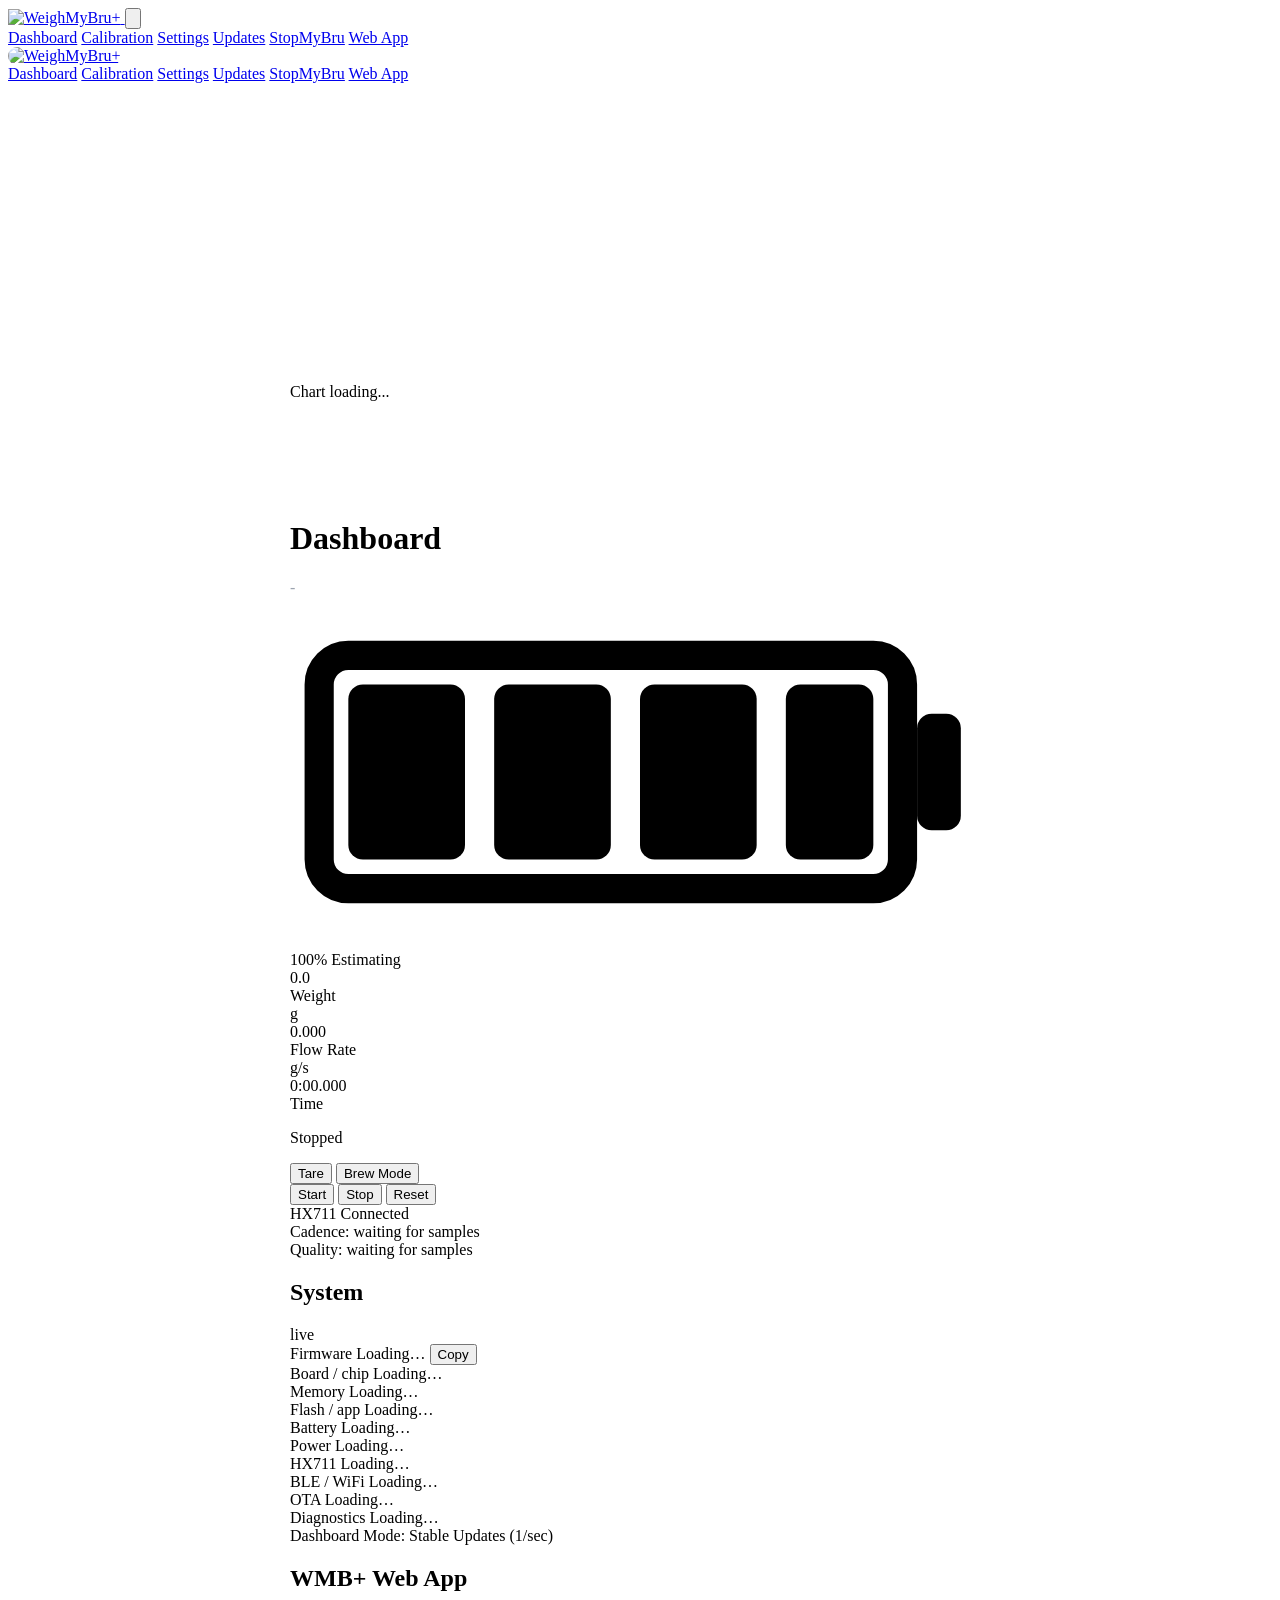
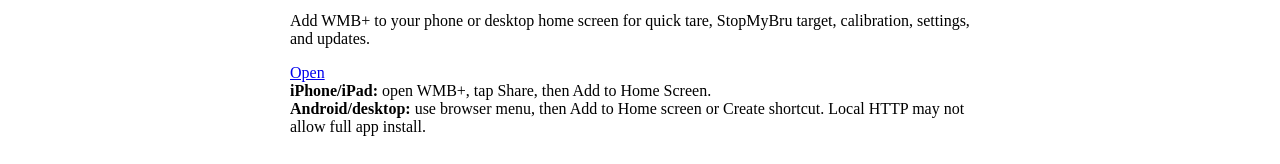
==== commit 72884e79: "Protect 80 SPS cadence from web polling" ====
--- a/data/index.html
+++ b/data/index.html
@@ -1078,15 +1078,15 @@
     if (manualBrewMode) {
       btn.textContent = 'Exit Brew Mode';
       btn.className = 'bg-red-600 hover:bg-red-700 py-2 rounded-lg text-sm font-semibold';
-      status.textContent = 'Manual Brew Mode: Stable Updates (2/sec)';
+      status.textContent = 'Manual Brew Mode: Stable Updates (1/sec)';
       clearInterval(updateTimer);
-      updateTimer = setInterval(updateWeight, 500); // 2x per second
+      updateTimer = setInterval(updateWeight, 1000); // 1x per second; BLE/USB carry high-rate data
     } else {
       btn.textContent = 'Brew Mode';
       btn.className = 'bg-blue-600 hover:bg-blue-700 py-2 rounded-lg text-sm font-semibold';
       status.textContent = 'Auto Mode: Smart Updates';
       clearInterval(updateTimer);
-      updateTimer = setInterval(updateWeight, 500); // Back to normal
+      updateTimer = setInterval(updateWeight, 1000); // Back to normal
       isBrewingActive = false;
     }
   }
@@ -1102,16 +1102,16 @@
     if (weightChange > 0.5) {
       if (!isBrewingActive) {
         isBrewingActive = true;
-        document.getElementById('updateStatus').textContent = 'Auto Brew Detected: Stable Updates (2/sec)';
+        document.getElementById('updateStatus').textContent = 'Auto Brew Detected: Stable Updates (1/sec)';
         clearInterval(updateTimer);
-        updateTimer = setInterval(updateWeight, 500); // 2x per second during brewing
+        updateTimer = setInterval(updateWeight, 1000); // 1x per second; BLE/USB carry high-rate data during brewing
       }
     } else {
       if (isBrewingActive) {
         isBrewingActive = false;
-        document.getElementById('updateStatus').textContent = 'Auto Mode: Normal Updates (2/sec)';
+        document.getElementById('updateStatus').textContent = 'Auto Mode: Normal Updates (1/sec)';
         clearInterval(updateTimer);
-        updateTimer = setInterval(updateWeight, 500); // 2x per second when idle
+        updateTimer = setInterval(updateWeight, 1000); // 1x per second; BLE/USB carry high-rate data when idle
       }
     }
 
@@ -1119,8 +1119,8 @@
   }
 
   // Keep the dashboard responsive; BLE/USB carry high-rate data.
-  let updateTimer = setInterval(updateWeight, 500); // 2/sec for dashboard responsiveness
-  document.getElementById('updateStatus').textContent = 'Dashboard Mode: Stable Updates (2/sec)';
+  let updateTimer = setInterval(updateWeight, 1000); // 1/sec; BLE/USB carry high-rate data
+  document.getElementById('updateStatus').textContent = 'Dashboard Mode: Stable Updates (1/sec)';
   
   refreshStaticSystemInfo().then(() => updateWeight());
   setInterval(refreshStaticSystemInfo, 60000);
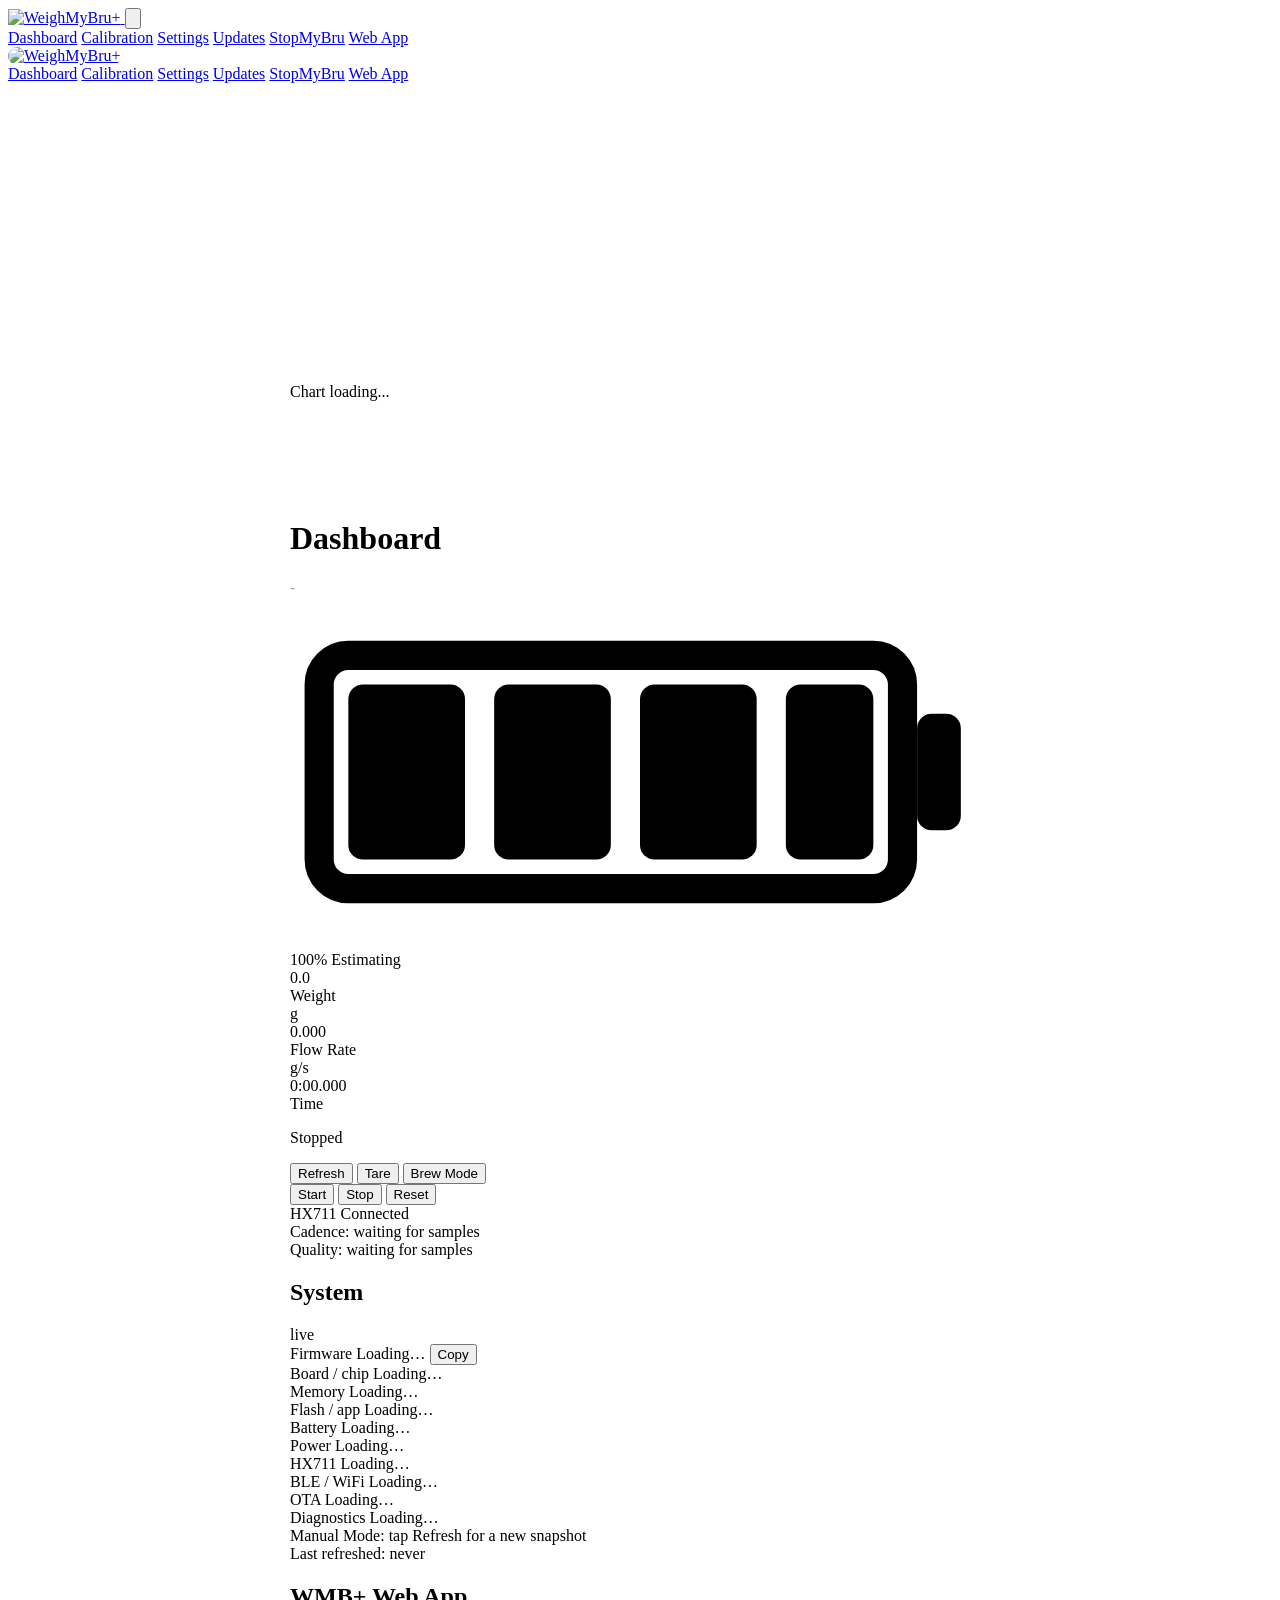
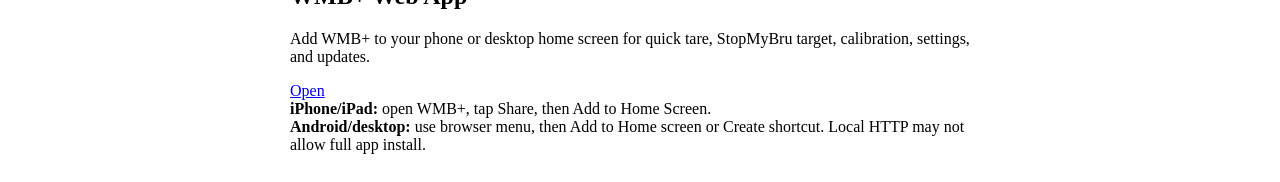
==== commit 9d8f2542: "Make dashboard refresh manual" ====
--- a/data/index.html
+++ b/data/index.html
@@ -211,7 +211,10 @@
     </div>
 
     <!-- Action Buttons -->
-    <div class="grid grid-cols-2 gap-2 mt-2">
+    <div class="grid grid-cols-3 gap-2 mt-2">
+      <button onclick="updateWeight({manual: true})" class="bg-gray-700 hover:bg-gray-600 py-2 rounded-lg text-sm font-semibold">
+        <i class="fa fa-sync-alt mr-1"></i>Refresh
+      </button>
       <button onclick="tareScale()" class="bg-gray-700 hover:bg-gray-600 py-2 rounded-lg text-sm font-semibold">
         Tare
       </button>
@@ -309,6 +312,7 @@
     <!-- Status -->
     <div class="text-center">
       <div id="updateStatus" class="text-xs text-gray-400"></div>
+      <div id="lastRefreshStatus" class="text-xs text-gray-500 mt-1">Last refreshed: never</div>
     </div>
 
     <!-- Installable Web App -->
@@ -847,6 +851,8 @@
         console.log("Timer started:", data);
         // Start graph recording when timer starts
         isGraphRecording = true;
+        startLowPriorityLiveUpdates();
+        updateWeight({manual: true});
         console.log("Graph recording started");
       })
       .catch(err => console.error("Timer start failed:", err));
@@ -859,6 +865,8 @@
         console.log("Timer stopped:", data);
         // Stop graph recording when timer stops
         isGraphRecording = false;
+        stopLowPriorityLiveUpdates();
+        updateWeight({manual: true});
         console.log("Graph recording stopped");
       })
       .catch(err => console.error("Timer stop failed:", err));
@@ -871,7 +879,9 @@
         console.log("Timer reset:", data);
         // Reset graph when timer resets
         isGraphRecording = false;
+        stopLowPriorityLiveUpdates();
         clearChartData();
+        updateWeight({manual: true});
         console.log("Graph cleared and recording stopped");
       })
       .catch(err => console.error("Timer reset failed:", err));
@@ -879,8 +889,9 @@
 
   let dashboardFetchInFlight = false;
   let dashboardLastSuccessMs = 0;
-
-  function updateWeight() {
+  let updateTimer = null;
+
+  function updateWeight(options = {}) {
     if (shouldPauseLiveRefresh()) {
       return;
     }
@@ -893,6 +904,11 @@
       .then(response => response.json())
       .then(data => {
         dashboardLastSuccessMs = Date.now();
+        const lastRefreshStatus = document.getElementById('lastRefreshStatus');
+        if (lastRefreshStatus) {
+          lastRefreshStatus.innerText =
+            `Last refreshed: ${new Date(dashboardLastSuccessMs).toLocaleString()}`;
+        }
         let weight = parseFloat(data.weight);
         let flowrate = parseFloat(data.flowrate);
         
@@ -1069,6 +1085,22 @@
   let lastWeight = 0;
   let isBrewingActive = false;
   let manualBrewMode = false;
+
+  function startLowPriorityLiveUpdates() {
+    if (updateTimer) {
+      return;
+    }
+    updateTimer = setInterval(() => updateWeight({recording: true}), 2000);
+    document.getElementById('updateStatus').textContent = 'Recording Mode: Low-priority updates (2 sec)';
+  }
+
+  function stopLowPriorityLiveUpdates() {
+    if (updateTimer) {
+      clearInterval(updateTimer);
+      updateTimer = null;
+    }
+    document.getElementById('updateStatus').textContent = 'Manual Mode: tap Refresh for a new snapshot';
+  }
   
   function toggleBrewMode() {
     manualBrewMode = !manualBrewMode;
@@ -1078,15 +1110,11 @@
     if (manualBrewMode) {
       btn.textContent = 'Exit Brew Mode';
       btn.className = 'bg-red-600 hover:bg-red-700 py-2 rounded-lg text-sm font-semibold';
-      status.textContent = 'Manual Brew Mode: Stable Updates (1/sec)';
-      clearInterval(updateTimer);
-      updateTimer = setInterval(updateWeight, 1000); // 1x per second; BLE/USB carry high-rate data
+      status.textContent = 'Manual Brew Mode: tap Start for low-priority recording updates';
     } else {
       btn.textContent = 'Brew Mode';
       btn.className = 'bg-blue-600 hover:bg-blue-700 py-2 rounded-lg text-sm font-semibold';
-      status.textContent = 'Auto Mode: Smart Updates';
-      clearInterval(updateTimer);
-      updateTimer = setInterval(updateWeight, 1000); // Back to normal
+      status.textContent = 'Manual Mode: tap Refresh for a new snapshot';
       isBrewingActive = false;
     }
   }
@@ -1102,29 +1130,23 @@
     if (weightChange > 0.5) {
       if (!isBrewingActive) {
         isBrewingActive = true;
-        document.getElementById('updateStatus').textContent = 'Auto Brew Detected: Stable Updates (1/sec)';
-        clearInterval(updateTimer);
-        updateTimer = setInterval(updateWeight, 1000); // 1x per second; BLE/USB carry high-rate data during brewing
+        document.getElementById('updateStatus').textContent = 'Brew activity seen. Tap Start for recording updates.';
       }
     } else {
       if (isBrewingActive) {
         isBrewingActive = false;
-        document.getElementById('updateStatus').textContent = 'Auto Mode: Normal Updates (1/sec)';
-        clearInterval(updateTimer);
-        updateTimer = setInterval(updateWeight, 1000); // 1x per second; BLE/USB carry high-rate data when idle
+        document.getElementById('updateStatus').textContent = 'Manual Mode: tap Refresh for a new snapshot';
       }
     }
 
     lastWeight = currentWeight;
   }
 
-  // Keep the dashboard responsive; BLE/USB carry high-rate data.
-  let updateTimer = setInterval(updateWeight, 1000); // 1/sec; BLE/USB carry high-rate data
-  document.getElementById('updateStatus').textContent = 'Dashboard Mode: Stable Updates (1/sec)';
+  // Idle dashboard is static by design. BLE/USB carry high-rate data; the web
+  // UI only polls during explicit recording so it cannot damage 80 SPS cadence.
+  document.getElementById('updateStatus').textContent = 'Manual Mode: tap Refresh for a new snapshot';
   
-  refreshStaticSystemInfo().then(() => updateWeight());
-  setInterval(refreshStaticSystemInfo, 60000);
-  updateWeight();
+  refreshStaticSystemInfo().then(() => updateWeight({manual: true}));
 
   // Signal strength update function
   function updateSignalStrength(data) {
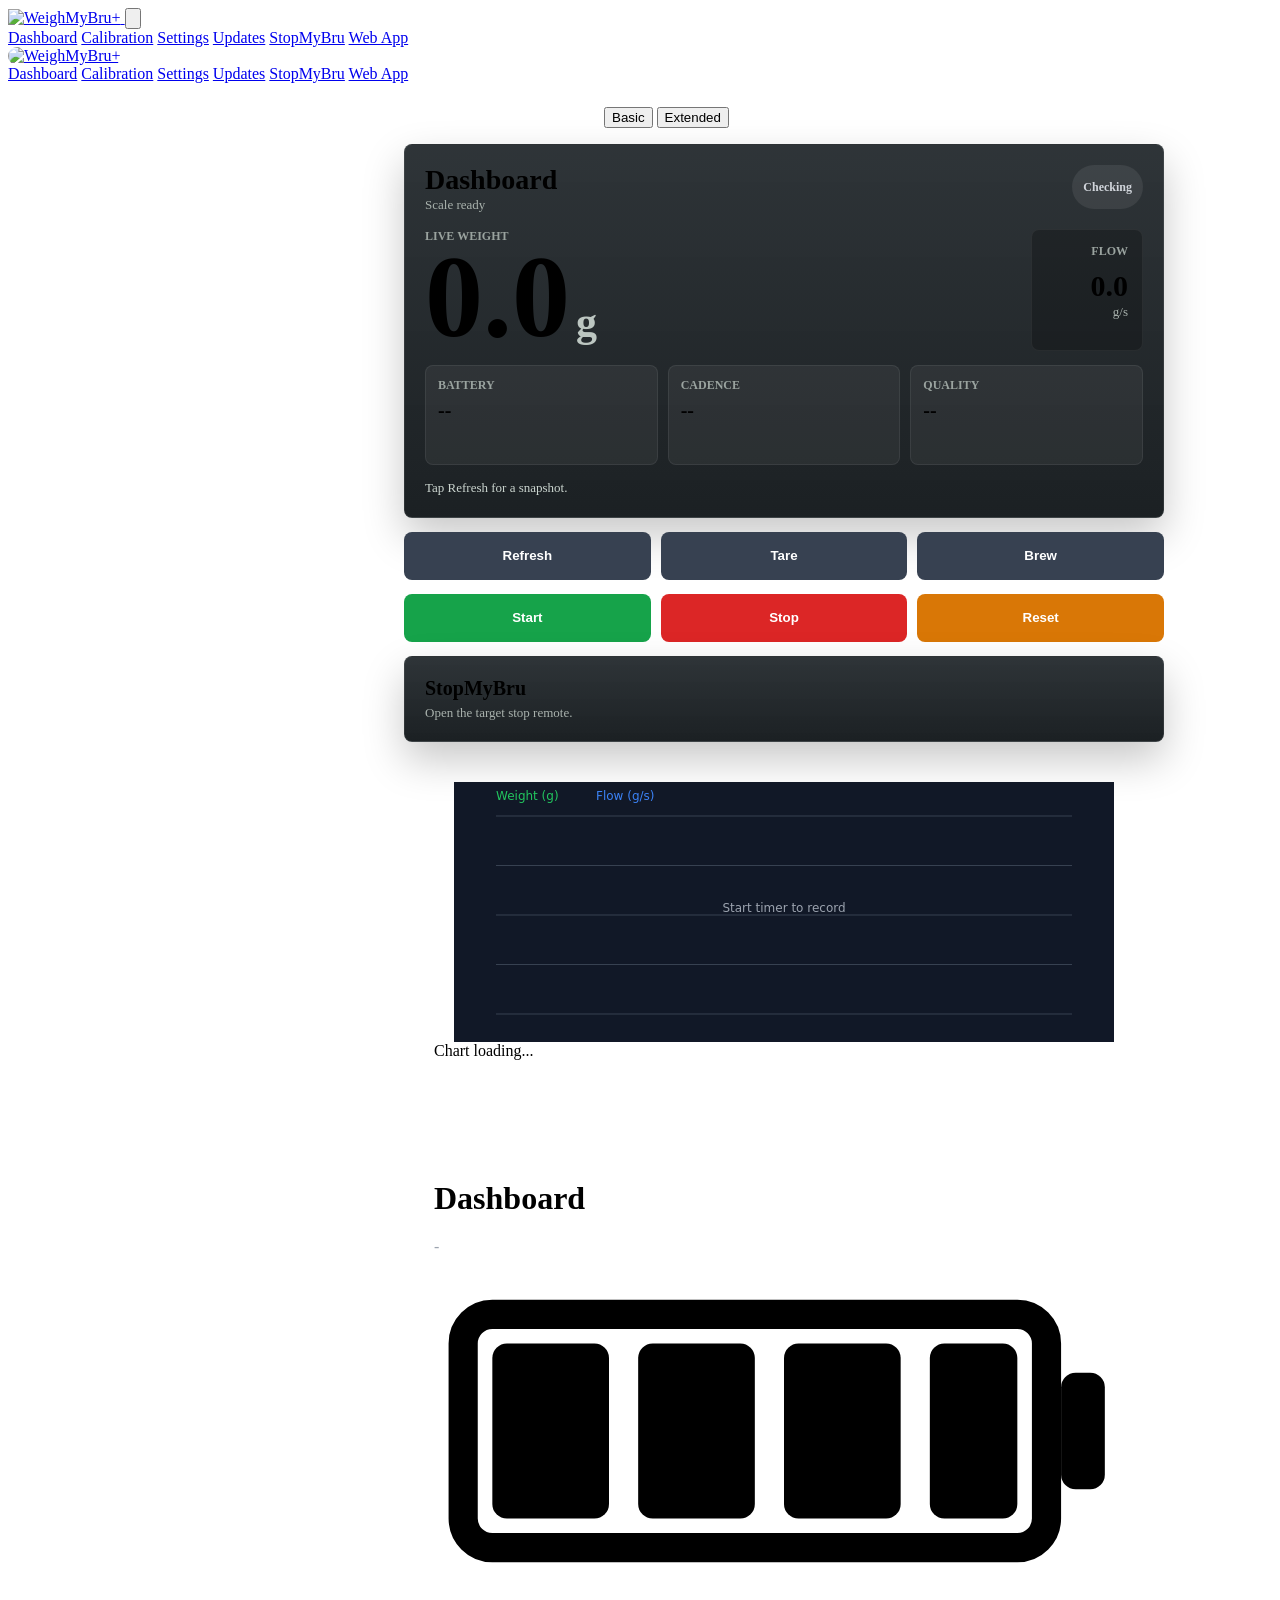
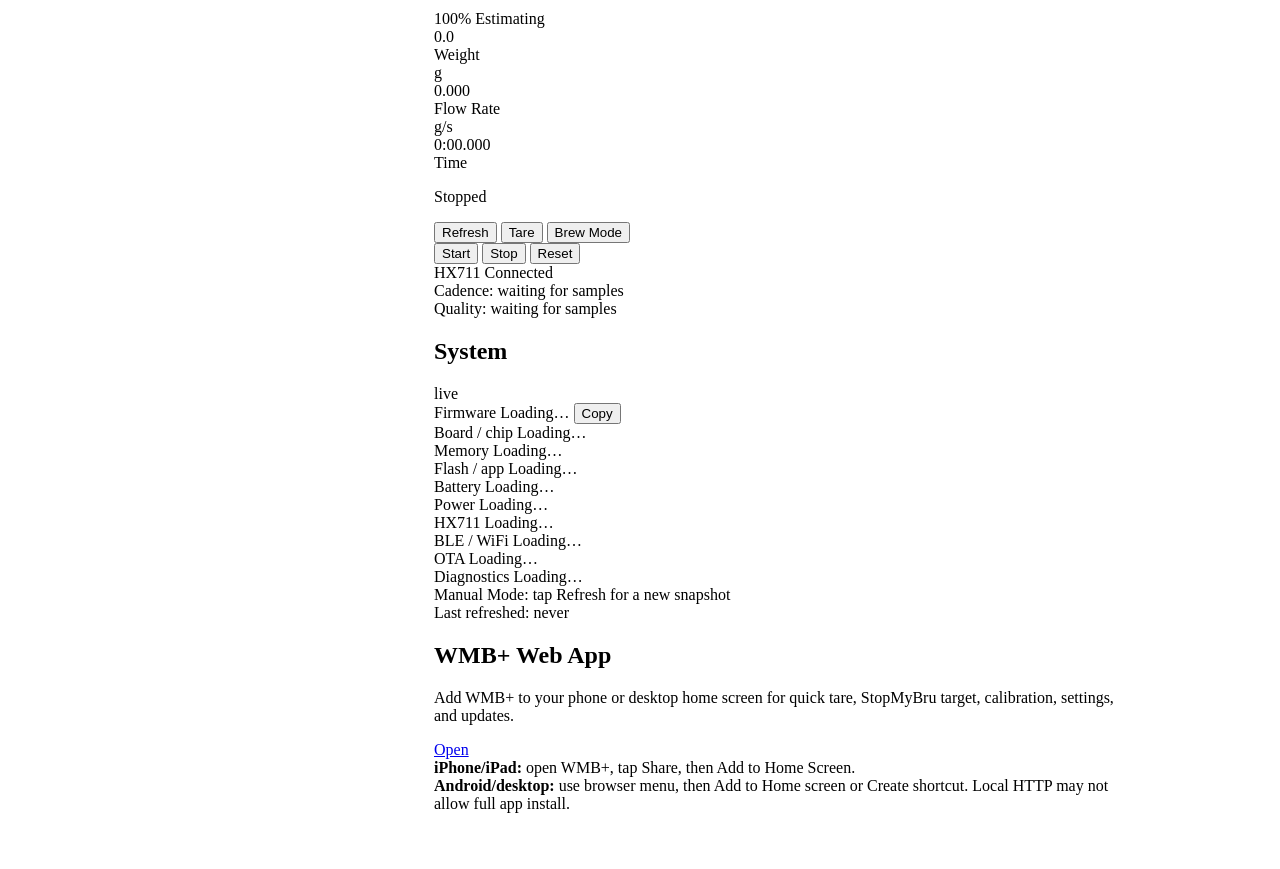
==== commit 645b0539: "Finalize WMB+ beta9 firmware" ====
--- a/data/index.html
+++ b/data/index.html
@@ -6,15 +6,17 @@
   <title>WMB+</title>
   <meta name="theme-color" content="#47a864">
   <meta name="apple-mobile-web-app-capable" content="yes">
+  <meta name="mobile-web-app-capable" content="yes">
   <meta name="apple-mobile-web-app-status-bar-style" content="black-translucent">
   <meta name="apple-mobile-web-app-title" content="WMB+">
   <link rel="manifest" href="/manifest.webmanifest">
   <link rel="apple-touch-icon" href="/icons/wmb-plus-192.png">
-  <link rel="icon" type="image/png" href="/favicon.png">
+  <link rel="icon" type="image/png" href="/icons/wmb-plus-192.png">
   <link rel="stylesheet" href="/output.css">
   <script src="/js/alpine.min.js" defer></script>
-  <script src="/chart.min.js"></script>
   <link rel="stylesheet" href="/css/all.min.css">
+  <script src="/view-mode.js"></script>
+  <script src="/live-client.js"></script>
   
   <!-- RESPONSIVE LAYOUT CSS -->
   <style>
@@ -90,6 +92,174 @@
         padding: 10px !important; /* Reduced padding to save space */
       }
     }
+
+    .core-dashboard-page {
+      width: min(100%, 980px);
+      margin: 0 auto;
+      padding: 88px 16px 28px;
+    }
+    .core-mode-control {
+      width: min(100%, 360px);
+      margin: 0 auto 16px;
+    }
+    .core-basic-shell {
+      width: min(100%, 760px);
+      margin: 0 auto;
+      display: grid;
+      gap: 14px;
+    }
+    .core-basic-card {
+      background: linear-gradient(180deg, rgba(38, 44, 48, 0.96), rgba(23, 28, 31, 0.98));
+      border: 1px solid rgba(255, 255, 255, 0.08);
+      border-radius: 8px;
+      padding: 20px;
+      box-shadow: 0 18px 42px rgba(0, 0, 0, 0.22);
+    }
+    .core-basic-top {
+      display: flex;
+      align-items: flex-start;
+      justify-content: space-between;
+      gap: 14px;
+      margin-bottom: 16px;
+    }
+    .core-basic-title {
+      margin: 0;
+      font-size: 28px;
+      line-height: 1.05;
+      font-weight: 850;
+    }
+    .core-basic-subtitle {
+      margin: 3px 0 0;
+      color: #a9b2ad;
+      font-size: 13px;
+    }
+    .core-basic-pill {
+      display: inline-flex;
+      align-items: center;
+      justify-content: center;
+      min-height: 32px;
+      border-radius: 999px;
+      padding: 6px 11px;
+      background: rgba(255, 255, 255, 0.08);
+      color: #d1d5db;
+      font-size: 12px;
+      font-weight: 800;
+      white-space: nowrap;
+    }
+    .core-weight-grid {
+      display: grid;
+      grid-template-columns: minmax(0, 1fr) 112px;
+      gap: 12px;
+      align-items: stretch;
+    }
+    .core-weight-value {
+      font-size: clamp(64px, 18vw, 116px);
+      line-height: 0.92;
+      font-weight: 900;
+      letter-spacing: 0;
+    }
+    .core-weight-unit {
+      margin-left: 6px;
+      color: #bcc6c1;
+      font-size: clamp(26px, 7vw, 42px);
+      font-weight: 850;
+    }
+    .core-flow-panel {
+      border-radius: 8px;
+      background: rgba(0, 0, 0, 0.24);
+      border: 1px solid rgba(255, 255, 255, 0.06);
+      padding: 14px;
+      text-align: right;
+    }
+    .core-label {
+      color: #9aa39f;
+      font-size: 12px;
+      font-weight: 800;
+      text-transform: uppercase;
+      letter-spacing: 0;
+    }
+    .core-flow-value {
+      margin-top: 12px;
+      font-size: 30px;
+      line-height: 1;
+      font-weight: 850;
+    }
+    .core-basic-metrics {
+      display: grid;
+      grid-template-columns: repeat(3, minmax(0, 1fr));
+      gap: 10px;
+      margin-top: 14px;
+    }
+    .core-metric {
+      min-height: 74px;
+      border-radius: 8px;
+      padding: 12px;
+      background: rgba(255, 255, 255, 0.055);
+      border: 1px solid rgba(255, 255, 255, 0.07);
+    }
+    .core-metric-value {
+      margin-top: 6px;
+      font-size: 20px;
+      font-weight: 850;
+      white-space: nowrap;
+    }
+    .core-status-line {
+      margin: 14px 0 0;
+      color: #cbd5cf;
+      font-size: 13px;
+      line-height: 1.35;
+    }
+    .core-action-grid {
+      display: grid;
+      grid-template-columns: repeat(3, minmax(0, 1fr));
+      gap: 10px;
+    }
+    .core-action-button {
+      min-height: 48px;
+      border-radius: 8px;
+      border: 0;
+      color: white;
+      font-weight: 850;
+      background: #374151;
+    }
+    .core-action-button.primary { background: #16a34a; }
+    .core-action-button.danger { background: #dc2626; }
+    .core-action-button.warn { background: #d97706; }
+    .core-stop-link {
+      display: flex;
+      align-items: center;
+      justify-content: space-between;
+      gap: 14px;
+      color: inherit;
+      text-decoration: none;
+    }
+    .core-stop-link strong {
+      display: block;
+      font-size: 20px;
+      line-height: 1.15;
+    }
+    .core-stop-link span {
+      display: block;
+      margin-top: 4px;
+      color: #a9b2ad;
+      font-size: 13px;
+      line-height: 1.35;
+    }
+    @media (min-width: 768px) {
+      .core-dashboard-page {
+        margin-left: 256px;
+        width: calc(100% - 256px);
+        padding-top: 24px;
+      }
+    }
+    @media (max-width: 420px) {
+      .core-basic-card { padding: 16px; }
+      .core-weight-grid { grid-template-columns: 1fr; }
+      .core-flow-panel { text-align: left; }
+      .core-basic-metrics { gap: 8px; }
+      .core-action-grid { gap: 8px; }
+      .core-action-button { font-size: 14px; }
+    }
   </style>
 </head>
 <body class="bg-black-background text-white font-sans min-h-screen">
@@ -98,7 +268,7 @@
   <div @click.away="open = false" class="md:hidden fixed top-0 left-0 right-0 z-50 bg-black-discord" x-data="{ open: false }">
     <div class="flex justify-between items-center px-4 py-3">
       <a href="/" aria-label="WMB+ Dashboard">
-        <img src="/wmb-plus-logo.jpg" alt="WeighMyBru+" style="height: 44px; width: auto; max-width: 170px; object-fit: contain;">
+        <img src="/icons/wmb-plus-512.jpg" alt="WeighMyBru+" style="height: 44px; width: auto; max-width: 170px; object-fit: contain;">
       </a>
       <button class="focus:outline-none" @click="open = !open">
         <svg fill="currentColor" viewBox="0 0 20 20" class="w-6 h-6">
@@ -121,7 +291,7 @@
   <div class="hidden md:flex md:flex-col md:w-64 md:fixed md:left-0 md:top-0 md:h-full bg-black-discord">
     <div class="px-8 py-4">
       <a href="/" aria-label="WMB+ Dashboard">
-        <img src="/wmb-plus-logo.jpg" alt="WeighMyBru+" style="width: 170px; height: auto; border-radius: 12px;">
+        <img src="/icons/wmb-plus-512.jpg" alt="WeighMyBru+" style="width: 170px; height: auto; border-radius: 12px;">
       </a>
     </div>
     <nav class="flex-grow px-4 pb-4">
@@ -134,11 +304,90 @@
     </nav>
   </div>
 
+  <main class="core-dashboard-page">
+    <section class="wmbp-view-mode-control core-mode-control" data-wmbp-view-mode-control aria-label="View mode" role="group">
+      <button type="button" data-wmbp-view-choice="basic">Basic</button>
+      <button type="button" data-wmbp-view-choice="extended">Extended</button>
+    </section>
+
+    <section data-wmbp-basic class="core-basic-shell">
+      <section class="core-basic-card">
+        <div class="core-basic-top">
+          <div>
+            <h1 class="core-basic-title">Dashboard</h1>
+            <p id="coreBasicSubtitle" class="core-basic-subtitle">Scale ready</p>
+          </div>
+          <span id="coreBasicConnection" class="core-basic-pill">Checking</span>
+        </div>
+
+        <div class="core-weight-grid">
+          <div>
+            <div class="core-label">Live weight</div>
+            <div><span id="coreBasicWeight" class="core-weight-value">0.0</span><span class="core-weight-unit">g</span></div>
+          </div>
+          <div class="core-flow-panel">
+            <div class="core-label">Flow</div>
+            <div id="coreBasicFlow" class="core-flow-value">0.0</div>
+            <div class="core-basic-subtitle">g/s</div>
+          </div>
+        </div>
+
+        <div class="core-basic-metrics">
+          <div class="core-metric">
+            <div class="core-label">Battery</div>
+            <div id="coreBasicBattery" class="core-metric-value">--</div>
+          </div>
+          <div class="core-metric">
+            <div class="core-label">Cadence</div>
+            <div id="coreBasicCadence" class="core-metric-value">--</div>
+          </div>
+          <div class="core-metric">
+            <div class="core-label">Quality</div>
+            <div id="coreBasicQuality" class="core-metric-value">--</div>
+          </div>
+        </div>
+
+        <p id="coreBasicStatus" class="core-status-line">Tap Refresh for a snapshot.</p>
+      </section>
+
+      <section class="core-action-grid" aria-label="Scale actions">
+        <button onclick="updateWeight({manual: true})" class="core-action-button">
+          <i class="fa fa-sync-alt mr-1"></i>Refresh
+        </button>
+        <button onclick="tareScale()" class="core-action-button">
+          <i class="fa fa-balance-scale mr-1"></i>Tare
+        </button>
+        <button id="coreBasicBrewModeBtn" onclick="toggleBrewMode()" class="core-action-button">
+          <i class="fa fa-coffee mr-1"></i>Brew
+        </button>
+      </section>
+
+      <section class="core-action-grid" aria-label="Timer actions">
+        <button onclick="startTimer()" class="core-action-button primary">
+          <i class="fa fa-play mr-1"></i>Start
+        </button>
+        <button onclick="stopTimer()" class="core-action-button danger">
+          <i class="fa fa-stop mr-1"></i>Stop
+        </button>
+        <button onclick="resetTimer()" class="core-action-button warn">
+          <i class="fa fa-undo mr-1"></i>Reset
+        </button>
+      </section>
+
+      <a href="/stopmybru.html" class="core-basic-card core-stop-link">
+        <div>
+          <strong>StopMyBru</strong>
+          <span>Open the target stop remote.</span>
+        </div>
+        <i class="fa fa-chevron-right text-gray-400"></i>
+      </a>
+    </section>
+
   <!-- Content Layout - Graph Above Main Container -->
-  <div class="flex flex-col space-y-4 pt-4">
+  <div data-wmbp-extended class="flex flex-col space-y-4 pt-4">
     <!-- GRAPH CONTAINER - RESPONSIVE DESIGN -->
     <!-- Desktop: 400px×250px | Tablet: 350px×220px | Mobile: 95%×200px -->
-    <div style="width: 400px; height: 250px; padding: 20px; margin: 20px auto 0 280px;" class="graph-container-responsive bg-black-select rounded-xl">
+    <div data-wmbp-extended style="width: 400px; height: 250px; padding: 20px; margin: 20px auto 0 280px;" class="graph-container-responsive bg-black-select rounded-xl">
       <div style="width: 100%; height: 100%;" class="bg-gray-900 rounded-lg">
         <!-- GRAPH CANVAS - RESPONSIVE SIZING -->
         <!-- Desktop: 360×210px | Tablet: 310×180px | Mobile: 280×170px -->
@@ -237,7 +486,7 @@
     </div>
     
     <!-- Scale Status Container -->
-    <div class="bg-black-select rounded-xl p-3 space-y-2 mt-2">
+    <div data-wmbp-extended class="bg-black-select rounded-xl p-3 space-y-2 mt-2">
       <div class="flex justify-center space-x-2">
         <span id="scaleStatus" class="px-3 py-1 bg-green-600 text-white rounded-full text-xs font-medium">HX711 Connected</span>
       </div>
@@ -250,7 +499,7 @@
     </div>
 
     <!-- System / Builder Details -->
-    <div class="bg-black-background rounded-xl p-3 mt-2">
+    <div data-wmbp-extended class="bg-black-background rounded-xl p-3 mt-2">
       <div class="flex items-center justify-between mb-2">
         <h2 class="text-sm font-semibold text-gray-200">
           <i class="fa fa-microchip mr-1" style="color: rgb(71, 168, 100);"></i>System
@@ -316,7 +565,7 @@
     </div>
 
     <!-- Installable Web App -->
-    <div class="bg-black-background rounded-xl p-4 mt-2">
+    <div data-wmbp-extended class="bg-black-background rounded-xl p-4 mt-2">
       <div class="flex items-start justify-between gap-3">
         <div>
           <h2 class="text-sm font-semibold text-gray-200">
@@ -340,6 +589,7 @@
       </div>
     </div>
   </div>
+  </main>
   </div>
 
 <script>
@@ -389,7 +639,7 @@
   }
 
   function shouldPauseLiveRefresh() {
-    return hasActiveTextSelection() || isTextEntryActive();
+    return document.visibilityState === 'hidden' || hasActiveTextSelection() || isTextEntryActive();
   }
 
   async function copyElementText(textElementId, buttonElementId) {
@@ -517,6 +767,44 @@
     setText('systemDiagnostics', diagParts.length ? diagParts.join(' · ') : 'no diagnostic data yet');
   }
 
+  function updateCoreBasicPanel(data, weight, flowrate) {
+    setText('coreBasicWeight', weight.toFixed(decimalPlaces));
+    setText('coreBasicFlow', flowrate.toFixed(1));
+
+    const connected = data.scale_connected === true || data.scale_connected === 'true';
+    setText('coreBasicConnection', connected ? 'Connected' : 'Offline');
+    const connection = document.getElementById('coreBasicConnection');
+    if (connection) {
+      connection.style.background = connected ? 'rgba(34, 197, 94, 0.18)' : 'rgba(239, 68, 68, 0.18)';
+      connection.style.color = connected ? '#86efac' : '#fecaca';
+    }
+
+    const usbOnlyPower = data.usb_only_power === true || data.usb_only_power === 'true';
+    if (usbOnlyPower) {
+      setText('coreBasicBattery', 'USB');
+    } else if (data.battery_percentage !== undefined) {
+      setText('coreBasicBattery', `${Math.round(Number(data.battery_percentage) || 0)}%`);
+    }
+
+    const rateHz = Number(data.scale_detected_rate_hz ?? data.hx711_rate_hz);
+    if (Number.isFinite(rateHz) && rateHz > 0) {
+      setText('coreBasicCadence', `${rateHz.toFixed(1)} Hz`);
+    }
+
+    const quality = Number(data.scale_quality_score ?? data.firmware_quality);
+    if (Number.isFinite(quality)) {
+      setText('coreBasicQuality', `${Math.round(quality)}`);
+    }
+
+    const timerText = data.timer_display || document.getElementById('timer')?.innerText || '0:00.000';
+    const timerState = data.timer_running ? 'running' : 'stopped';
+    const subtitleParts = [];
+    if (data.device_board) subtitleParts.push(data.device_board);
+    if (data.wifi_signal_strength !== undefined) subtitleParts.push(`WiFi ${data.wifi_signal_strength} dBm`);
+    setText('coreBasicSubtitle', subtitleParts.length ? subtitleParts.join(' · ') : 'Scale snapshot');
+    setText('coreBasicStatus', `Timer ${timerState}: ${timerText}`);
+  }
+
   async function refreshStaticSystemInfo() {
     try {
       const response = await fetch('/api/device/info');
@@ -537,300 +825,128 @@
     }
   }
   
-  // Chart.js configuration and data
-  let weightFlowChart;
-  let chartData = {
-    weight: [],
-    flowrate: [],
-    time: []
-  };
-  let maxDataPoints = 1200; // Keep last 1200 data points (2 minutes at 10Hz)
+  const chartData = { weight: [], flowrate: [], time: [] };
+  const maxDataPoints = 1200;
+  let isGraphRecording = false;
+  let chartCanvas;
+  let chartContext;
+  let chartResizeObserver;
+
+  function initializeChart() {
+    chartCanvas = document.getElementById('weightFlowChart');
+    if (!chartCanvas) return;
+    chartContext = chartCanvas.getContext('2d');
+    chartResizeObserver = new ResizeObserver(drawWeightFlowChart);
+    chartResizeObserver.observe(chartCanvas);
+    drawWeightFlowChart();
+  }
+
+  function chartRange(values, fallbackMin, fallbackMax) {
+    const finite = values.filter(Number.isFinite);
+    if (!finite.length) return [fallbackMin, fallbackMax];
+    let min = Math.min(...finite);
+    let max = Math.max(...finite);
+    if (min === max) {
+      min -= 1;
+      max += 1;
+    }
+    const pad = Math.max((max - min) * 0.12, 0.5);
+    return [min - pad, max + pad];
+  }
+
+  function drawSeries(values, min, max, left, top, width, height, color) {
+    if (!chartContext || values.length < 2) return;
+    chartContext.beginPath();
+    chartContext.strokeStyle = color;
+    chartContext.lineWidth = 2;
+    values.forEach((value, index) => {
+      const x = left + (index / Math.max(values.length - 1, 1)) * width;
+      const normalized = (value - min) / Math.max(max - min, 0.001);
+      const y = top + height - normalized * height;
+      index === 0 ? chartContext.moveTo(x, y) : chartContext.lineTo(x, y);
+    });
+    chartContext.stroke();
+  }
+
+  function drawWeightFlowChart() {
+    if (!chartCanvas || !chartContext) return;
+    const rect = chartCanvas.getBoundingClientRect();
+    const dpr = window.devicePixelRatio || 1;
+    const cssWidth = Math.max(260, rect.width || 360);
+    const cssHeight = Math.max(170, rect.height || 210);
+    chartCanvas.width = Math.round(cssWidth * dpr);
+    chartCanvas.height = Math.round(cssHeight * dpr);
+    chartContext.setTransform(dpr, 0, 0, dpr, 0, 0);
+
+    const left = 42;
+    const right = 42;
+    const top = 34;
+    const bottom = 28;
+    const width = cssWidth - left - right;
+    const height = cssHeight - top - bottom;
+    chartContext.clearRect(0, 0, cssWidth, cssHeight);
+    chartContext.fillStyle = '#111827';
+    chartContext.fillRect(0, 0, cssWidth, cssHeight);
+
+    chartContext.strokeStyle = '#374151';
+    chartContext.lineWidth = 1;
+    for (let i = 0; i <= 4; i++) {
+      const y = top + (height * i / 4);
+      chartContext.beginPath();
+      chartContext.moveTo(left, y);
+      chartContext.lineTo(left + width, y);
+      chartContext.stroke();
+    }
+
+    chartContext.font = '12px system-ui, -apple-system, sans-serif';
+    chartContext.fillStyle = '#22c55e';
+    chartContext.fillText('Weight (g)', left, 18);
+    chartContext.fillStyle = '#3b82f6';
+    chartContext.fillText('Flow (g/s)', left + 100, 18);
+
+    if (!chartData.weight.length) {
+      chartContext.fillStyle = '#9ca3af';
+      chartContext.textAlign = 'center';
+      chartContext.fillText('Start timer to record', cssWidth / 2, cssHeight / 2);
+      chartContext.textAlign = 'left';
+      return;
+    }
+
+    const [weightMin, weightMax] = chartRange(chartData.weight, -1, 5);
+    const [flowMin, flowMax] = chartRange(chartData.flowrate, -1, 3);
+    chartContext.fillStyle = '#9ca3af';
+    chartContext.fillText(weightMax.toFixed(1), 6, top + 4);
+    chartContext.fillText(weightMin.toFixed(1), 6, top + height);
+    chartContext.textAlign = 'right';
+    chartContext.fillText(flowMax.toFixed(1), cssWidth - 6, top + 4);
+    chartContext.fillText(flowMin.toFixed(1), cssWidth - 6, top + height);
+    chartContext.textAlign = 'left';
+    drawSeries(chartData.weight, weightMin, weightMax, left, top, width, height, '#22c55e');
+    drawSeries(chartData.flowrate, flowMin, flowMax, left, top, width, height, '#3b82f6');
+  }
+
+  document.addEventListener('DOMContentLoaded', initializeChart);
+
+  function clearChartData() {
+    chartData.weight = [];
+    chartData.flowrate = [];
+    chartData.time = [];
+    drawWeightFlowChart();
+  }
   
-  // Graph recording control - follows timer state
-  let isGraphRecording = false;
-  
-  // Initialize Chart.js when page loads
-  function initializeChart() {
-    console.log('Initializing chart...');
-    
-    // Check if Chart.js is loaded
-    if (typeof Chart === 'undefined') {
-      console.error('Chart.js not loaded!');
+  function addChartData(weight, flowrate, timestamp) {
+    if (!isGraphRecording) {
       return;
     }
-    
-    const canvas = document.getElementById('weightFlowChart');
-    if (!canvas) {
-      console.error('Chart canvas not found!');
-      return;
-    }
-    
-    console.log('Canvas found, creating chart...');
-    const ctx = canvas.getContext('2d');
-    
-    try {
-      weightFlowChart = new Chart(ctx, {
-      type: 'line',
-      data: {
-        labels: [], // Time labels
-        datasets: [{
-          label: 'Weight (g)',
-          data: [],
-          borderColor: '#22c55e', // Green for weight
-          backgroundColor: 'rgba(34, 197, 94, 0.1)',
-          borderWidth: 2,
-          fill: false,
-          yAxisID: 'y',
-          pointRadius: 0, // No points for smoother look
-          tension: 0.1 // Slight curve for smooth line
-        }, {
-          label: 'Flow Rate (g/s)',
-          data: [],
-          borderColor: '#3b82f6', // Blue for flow rate
-          backgroundColor: 'rgba(59, 130, 246, 0.1)',
-          borderWidth: 2,
-          fill: false,
-          yAxisID: 'y1',
-          pointRadius: 0, // No points for smoother look
-          tension: 0.1 // Slight curve for smooth line
-        }]
-      },
-      options: {
-        responsive: false,
-        maintainAspectRatio: false,
-        layout: {
-          padding: 5
-        },
-        interaction: {
-          intersect: false,
-          mode: 'index'
-        },
-        plugins: {
-          legend: {
-            display: true,
-            position: 'top',
-            labels: {
-              color: '#d1d5db', // Light gray text
-              font: {
-                size: 14,
-                weight: 'bold'
-              },
-              usePointStyle: true,
-              pointStyle: 'line',
-              padding: 20
-            }
-          },
-          tooltip: {
-            backgroundColor: 'rgba(0, 0, 0, 0.8)',
-            titleColor: '#ffffff',
-            bodyColor: '#ffffff',
-            borderColor: '#374151',
-            borderWidth: 1
-          }
-        },
-        scales: {
-          x: {
-            display: true,
-            title: {
-              display: false
-            },
-            grid: {
-              color: '#374151'
-            },
-            ticks: {
-              color: '#9ca3af',
-              font: {
-                size: 12
-              },
-              maxTicksLimit: 10
-            }
-          },
-          y: {
-            type: 'linear',
-            display: true,
-            position: 'left',
-            title: {
-              display: true,
-              text: 'Weight (g)',
-              color: '#22c55e',
-              font: {
-                size: 14,
-                weight: 'bold'
-              }
-            },
-            grid: {
-              color: '#374151'
-            },
-            ticks: {
-              color: '#22c55e',
-              font: {
-                size: 12,
-                weight: 'bold'
-              }
-            }
-          },
-          y1: {
-            type: 'linear',
-            display: true,
-            position: 'right',
-            title: {
-              display: true,
-              text: 'Flow Rate (g/s)',
-              color: '#3b82f6',  
-              font: {
-                size: 14,
-                weight: 'bold'
-              }
-            },
-            grid: {
-              drawOnChartArea: false
-            },
-            ticks: {
-              color: '#3b82f6',
-              font: {
-                size: 12,
-                weight: 'bold'
-              }
-            }
-          }
-        },
-        animation: {
-          duration: 0 // Disable animations for real-time updates
-        }
-      }
-    });
-    
-    // Responsive canvas sizing function - simplified to work with CSS
-    function updateCanvasSize() {
-      const canvas = document.getElementById('weightFlowChart');
-      if (!canvas) return;
-      
-      const screenWidth = window.innerWidth;
-      
-      // Force chart to resize and let CSS handle the container sizing
-      if (weightFlowChart) {
-        weightFlowChart.resize();
-        console.log('Chart resized for screen width:', screenWidth);
-      }
-    }
-    
-    // Force chart to use container size and setup responsive behavior
-    if (weightFlowChart) {
-      setTimeout(() => {
-        updateCanvasSize();
-        
-        // Listen for multiple resize and orientation events
-        window.addEventListener('resize', () => {
-          console.log('Window resize detected');
-          setTimeout(updateCanvasSize, 100); // Small delay for orientation changes
-        });
-        
-        // Listen specifically for orientation changes
-        window.addEventListener('orientationchange', () => {
-          console.log('Orientation change detected');
-          setTimeout(updateCanvasSize, 200); // Longer delay for orientation
-        });
-        
-        // Screen orientation API if available
-        if (screen.orientation) {
-          screen.orientation.addEventListener('change', () => {
-            console.log('Screen orientation API change detected');
-            setTimeout(updateCanvasSize, 200);
-          });
-        }
-        
-      }, 100);
-    }
-    
-    console.log('Chart created successfully!');
-    } catch (error) {
-      console.error('Error creating chart:', error);
-    }
-  }
-  
-  // Try to initialize chart when DOM is ready
-  document.addEventListener('DOMContentLoaded', initializeChart);
-  
-  // Fallback: try again after a short delay if first attempt fails
-  setTimeout(function() {
-    if (!weightFlowChart) {
-      console.log('Chart not initialized, trying again...');
-      initializeChart();
-    }
-  }, 1000);
-  
-  // Show error if chart still not working after 3 seconds
-  setTimeout(function() {
-    if (!weightFlowChart) {
-      console.error('Chart failed to initialize after multiple attempts');
-      const errorDiv = document.getElementById('chartError');
-      if (errorDiv) {
-        errorDiv.textContent = 'Chart loading failed. Check console for errors.';
-        errorDiv.classList.remove('hidden');
-        document.getElementById('weightFlowChart').style.display = 'none';
-      }
-    }
-  }, 3000);
-  
-  // Function to clear chart data
-  function clearChartData() {
-    try {
-      // Clear all data arrays
-      chartData.weight = [];
-      chartData.flowrate = [];
-      chartData.time = [];
-      
-      // Update chart to show empty state
-      if (weightFlowChart) {
-        weightFlowChart.data.labels = [];
-        weightFlowChart.data.datasets[0].data = [];
-        weightFlowChart.data.datasets[1].data = [];
-        weightFlowChart.update('none');
-        console.log('Chart data cleared');
-      }
-    } catch (error) {
-      console.error('Error clearing chart data:', error);
-    }
-  }
-  
-  // Function to add data to chart
-  function addChartData(weight, flowrate, timestamp) {
-    // Only add data to chart if graph is recording (timer is running)
-    if (!isGraphRecording) {
-      return; // Exit early if not recording
-    }
-    
-    try {
-      const timeLabel = new Date(timestamp).toLocaleTimeString('en-US', { 
-        hour12: false, 
-        minute: '2-digit', 
-        second: '2-digit' 
-      });
-      
-      // Add new data
-      chartData.weight.push(weight);
-      chartData.flowrate.push(flowrate);
-      chartData.time.push(timeLabel);
-      
-      // Remove old data if we have too many points
-      if (chartData.weight.length > maxDataPoints) {
-        chartData.weight.shift();
-        chartData.flowrate.shift();
-        chartData.time.shift();
-      }
-      
-      // Update chart
-      if (weightFlowChart) {
-        weightFlowChart.data.labels = [...chartData.time];
-        weightFlowChart.data.datasets[0].data = [...chartData.weight];
-        weightFlowChart.data.datasets[1].data = [...chartData.flowrate];
-        weightFlowChart.update('none'); // No animation for smooth real-time updates
-      } else {
-        console.log('Chart not initialized yet, data:', weight, flowrate);
-      }
-    } catch (error) {
-      console.error('Error updating chart data:', error);
-    }
+    chartData.weight.push(weight);
+    chartData.flowrate.push(flowrate);
+    chartData.time.push(timestamp);
+    if (chartData.weight.length > maxDataPoints) {
+      chartData.weight.shift();
+      chartData.flowrate.shift();
+      chartData.time.shift();
+    }
+    drawWeightFlowChart();
   }
 
   function tareScale() {
@@ -891,6 +1007,29 @@
   let dashboardLastSuccessMs = 0;
   let updateTimer = null;
 
+  function applyLiveSnapshot(data, options = {}) {
+    let weight = parseFloat(data.weight ?? data.w);
+    let flowrate = parseFloat(data.flowrate ?? data.f);
+    if (isNaN(weight)) weight = 0;
+    if (isNaN(flowrate)) flowrate = 0;
+    document.getElementById('weight').innerText = weight.toFixed(decimalPlaces);
+    document.getElementById('flowrate').innerText = flowrate.toFixed(1);
+    updateCoreBasicPanel(data, weight, flowrate);
+    addChartData(weight, flowrate, Date.now());
+
+    if (data.timer_display) {
+      document.getElementById('timer').innerText = data.timer_display;
+      document.getElementById('timerStatus').innerText = data.timer_running ? 'Running' : 'Stopped';
+      const previousRecordingState = isGraphRecording;
+      isGraphRecording = Boolean(data.timer_running);
+      if (previousRecordingState !== isGraphRecording && !options.silent) {
+        console.log(`Graph recording ${isGraphRecording ? 'started' : 'stopped'} (live)`);
+      }
+      const timerElement = document.getElementById('timer');
+      timerElement.className = 'text-3xl font-bold ' + (data.timer_running ? 'text-green-400' : 'text-white');
+    }
+  }
+
   function updateWeight(options = {}) {
     if (shouldPauseLiveRefresh()) {
       return;
@@ -899,9 +1038,10 @@
       return;
     }
     dashboardFetchInFlight = true;
-    // Use combined endpoint for better performance
-    fetch('/api/dashboard')
-      .then(response => response.json())
+    const dashboardRequest = window.WMBPLive
+      ? window.WMBPLive.fetchJson('/api/dashboard')
+      : fetch('/api/dashboard', { cache: 'no-store' }).then(response => response.json());
+    dashboardRequest
       .then(data => {
         dashboardLastSuccessMs = Date.now();
         const lastRefreshStatus = document.getElementById('lastRefreshStatus');
@@ -911,15 +1051,9 @@
         }
         let weight = parseFloat(data.weight);
         let flowrate = parseFloat(data.flowrate);
-        
         if (isNaN(weight)) weight = 0;
         if (isNaN(flowrate)) flowrate = 0;
-        
-        document.getElementById('weight').innerText = weight.toFixed(decimalPlaces);
-        document.getElementById('flowrate').innerText = flowrate.toFixed(1);
-        
-        // Add data to real-time chart
-        addChartData(weight, flowrate, Date.now());
+        applyLiveSnapshot(data, {silent: true});
         
         // Update scale connection status
         const scaleStatus = document.getElementById('scaleStatus');
@@ -1090,8 +1224,8 @@
     if (updateTimer) {
       return;
     }
-    updateTimer = setInterval(() => updateWeight({recording: true}), 2000);
-    document.getElementById('updateStatus').textContent = 'Recording Mode: Low-priority updates (2 sec)';
+    updateTimer = setInterval(() => updateWeight({recording: true}), 5000);
+    document.getElementById('updateStatus').textContent = 'Recording Mode: live feed with 5 sec detail refresh';
   }
 
   function stopLowPriorityLiveUpdates() {
@@ -1110,10 +1244,20 @@
     if (manualBrewMode) {
       btn.textContent = 'Exit Brew Mode';
       btn.className = 'bg-red-600 hover:bg-red-700 py-2 rounded-lg text-sm font-semibold';
+      const coreBtn = document.getElementById('coreBasicBrewModeBtn');
+      if (coreBtn) {
+        coreBtn.innerHTML = '<i class="fa fa-times mr-1"></i>Exit Brew';
+        coreBtn.className = 'core-action-button danger';
+      }
       status.textContent = 'Manual Brew Mode: tap Start for low-priority recording updates';
     } else {
       btn.textContent = 'Brew Mode';
       btn.className = 'bg-blue-600 hover:bg-blue-700 py-2 rounded-lg text-sm font-semibold';
+      const coreBtn = document.getElementById('coreBasicBrewModeBtn');
+      if (coreBtn) {
+        coreBtn.innerHTML = '<i class="fa fa-coffee mr-1"></i>Brew';
+        coreBtn.className = 'core-action-button';
+      }
       status.textContent = 'Manual Mode: tap Refresh for a new snapshot';
       isBrewingActive = false;
     }
@@ -1145,6 +1289,11 @@
   // Idle dashboard is static by design. BLE/USB carry high-rate data; the web
   // UI only polls during explicit recording so it cannot damage 80 SPS cadence.
   document.getElementById('updateStatus').textContent = 'Manual Mode: tap Refresh for a new snapshot';
+  window.WMBPLive?.subscribe(snapshot => {
+    if (!shouldPauseLiveRefresh()) {
+      applyLiveSnapshot(snapshot);
+    }
+  });
   
   refreshStaticSystemInfo().then(() => updateWeight({manual: true}));
 
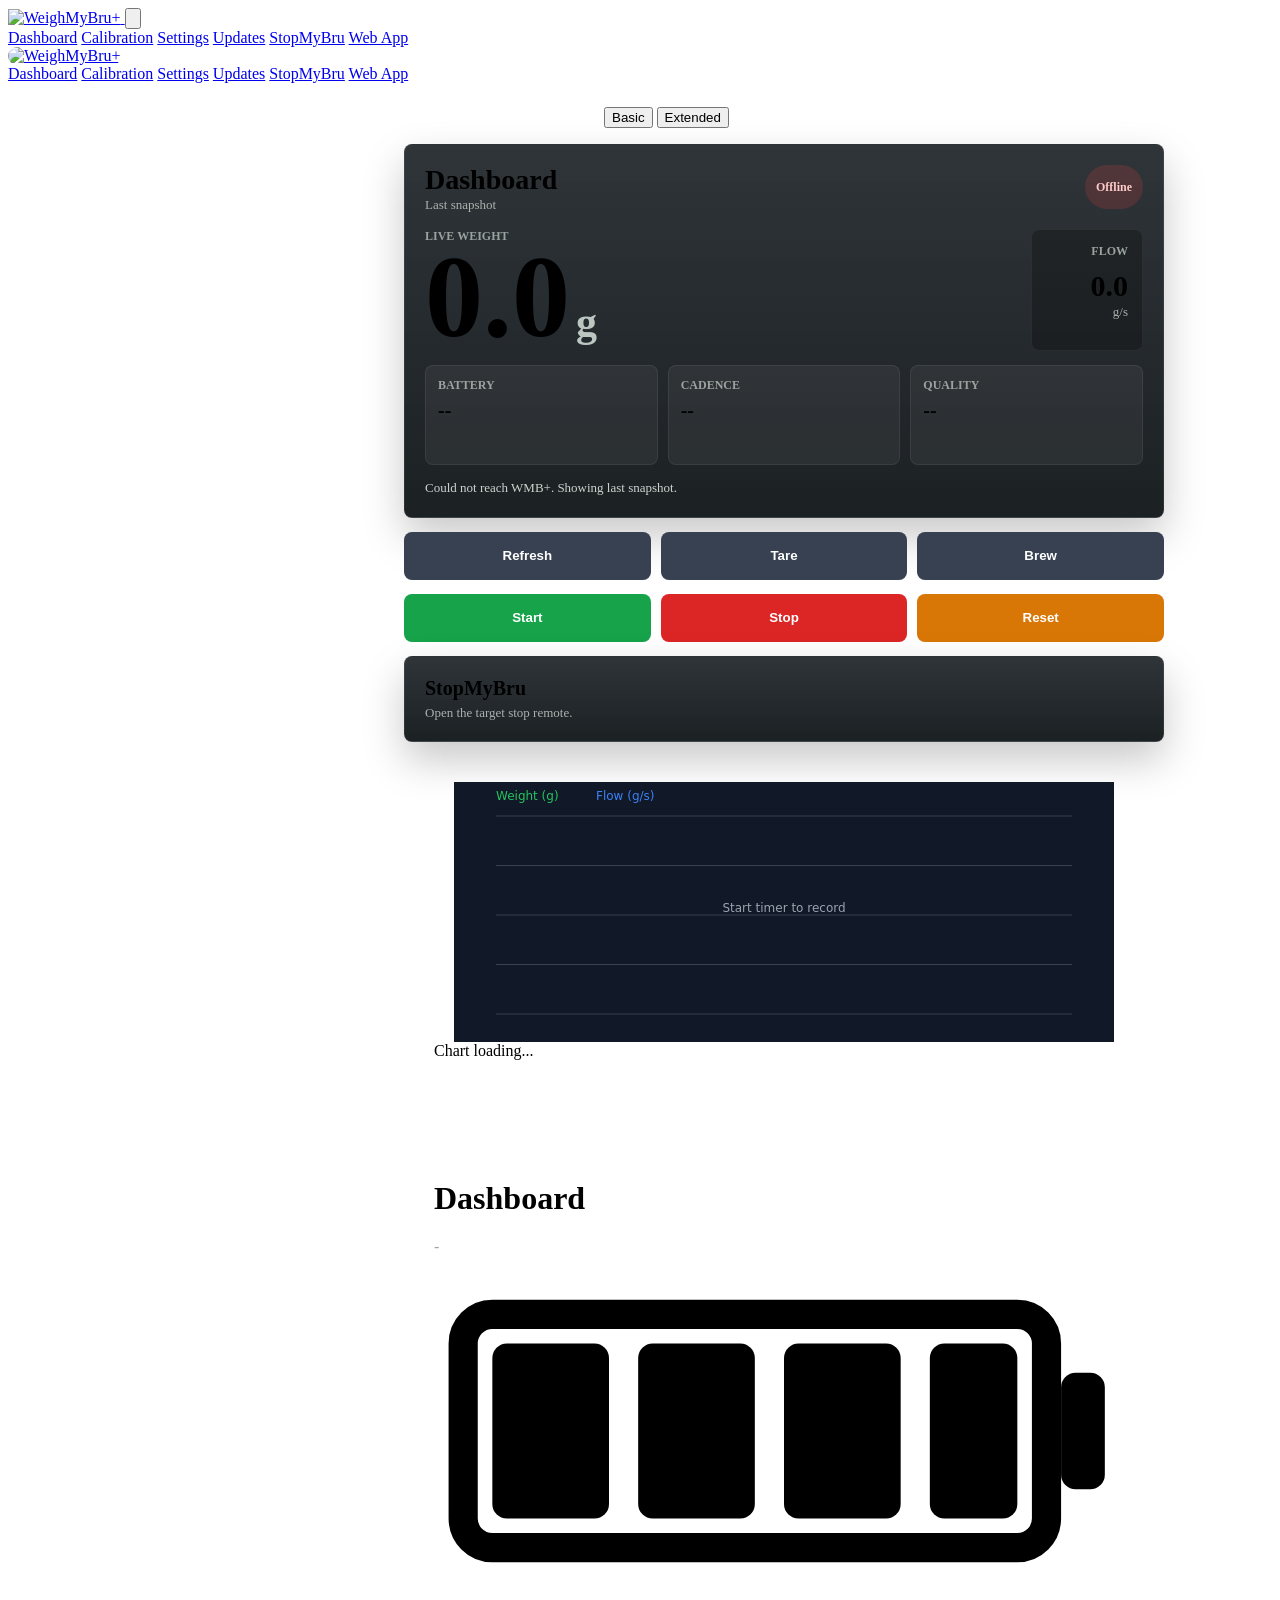
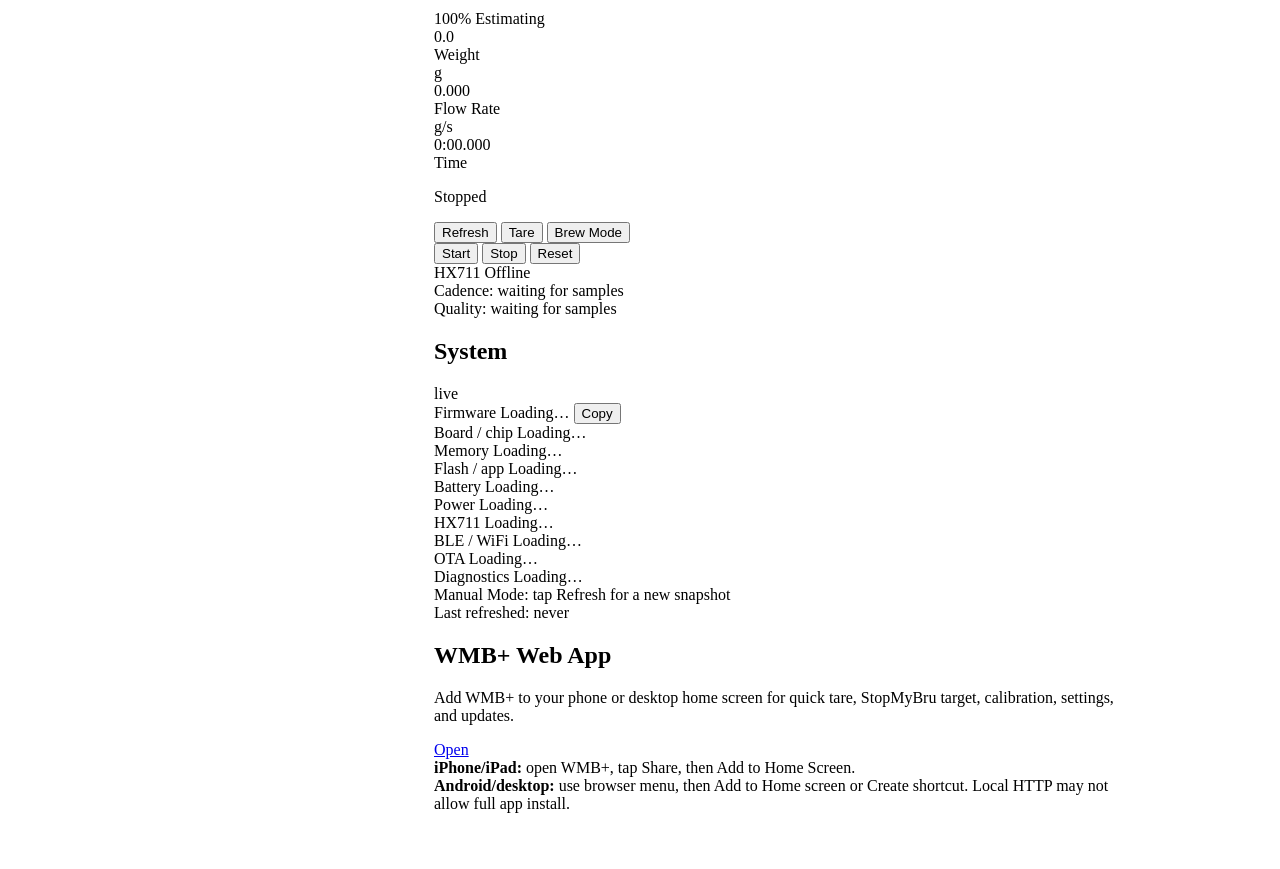
==== commit d1c1e13e: "Mark PWA live snapshots stale when scale sleeps" ====
--- a/data/index.html
+++ b/data/index.html
@@ -767,17 +767,37 @@
     setText('systemDiagnostics', diagParts.length ? diagParts.join(' · ') : 'no diagnostic data yet');
   }
 
-  function updateCoreBasicPanel(data, weight, flowrate) {
-    setText('coreBasicWeight', weight.toFixed(decimalPlaces));
-    setText('coreBasicFlow', flowrate.toFixed(1));
-
-    const connected = data.scale_connected === true || data.scale_connected === 'true';
-    setText('coreBasicConnection', connected ? 'Connected' : 'Offline');
+  function setCoreBasicConnection(connected, label) {
+    setText('coreBasicConnection', label || (connected ? 'Connected' : 'Offline'));
     const connection = document.getElementById('coreBasicConnection');
     if (connection) {
       connection.style.background = connected ? 'rgba(34, 197, 94, 0.18)' : 'rgba(239, 68, 68, 0.18)';
       connection.style.color = connected ? '#86efac' : '#fecaca';
     }
+  }
+
+  function markDashboardOffline(message = 'Scale unreachable; showing last snapshot.') {
+    setCoreBasicConnection(false, 'Offline');
+    setText('coreBasicSubtitle', 'Last snapshot');
+    setText('coreBasicStatus', message);
+    const scaleStatus = document.getElementById('scaleStatus');
+    if (scaleStatus) {
+      scaleStatus.innerText = 'HX711 Offline';
+      scaleStatus.className = 'px-3 py-1 bg-red-600 text-white rounded-full text-xs font-medium';
+    }
+  }
+
+  function updateCoreBasicPanel(data, weight, flowrate) {
+    if (data.__wmbpOffline) {
+      markDashboardOffline();
+      return;
+    }
+
+    setText('coreBasicWeight', weight.toFixed(decimalPlaces));
+    setText('coreBasicFlow', flowrate.toFixed(1));
+
+    const connected = data.scale_connected === true || data.scale_connected === 'true';
+    setCoreBasicConnection(connected);
 
     const usbOnlyPower = data.usb_only_power === true || data.usb_only_power === 'true';
     if (usbOnlyPower) {
@@ -1008,6 +1028,11 @@
   let updateTimer = null;
 
   function applyLiveSnapshot(data, options = {}) {
+    if (data.__wmbpOffline) {
+      markDashboardOffline();
+      return;
+    }
+
     let weight = parseFloat(data.weight ?? data.w);
     let flowrate = parseFloat(data.flowrate ?? data.f);
     if (isNaN(weight)) weight = 0;
@@ -1209,7 +1234,10 @@
           }
         }
       })
-      .catch(err => console.error("Dashboard fetch error:", err))
+      .catch(err => {
+        console.error("Dashboard fetch error:", err);
+        markDashboardOffline('Could not reach WMB+. Showing last snapshot.');
+      })
       .finally(() => {
         dashboardFetchInFlight = false;
       });
